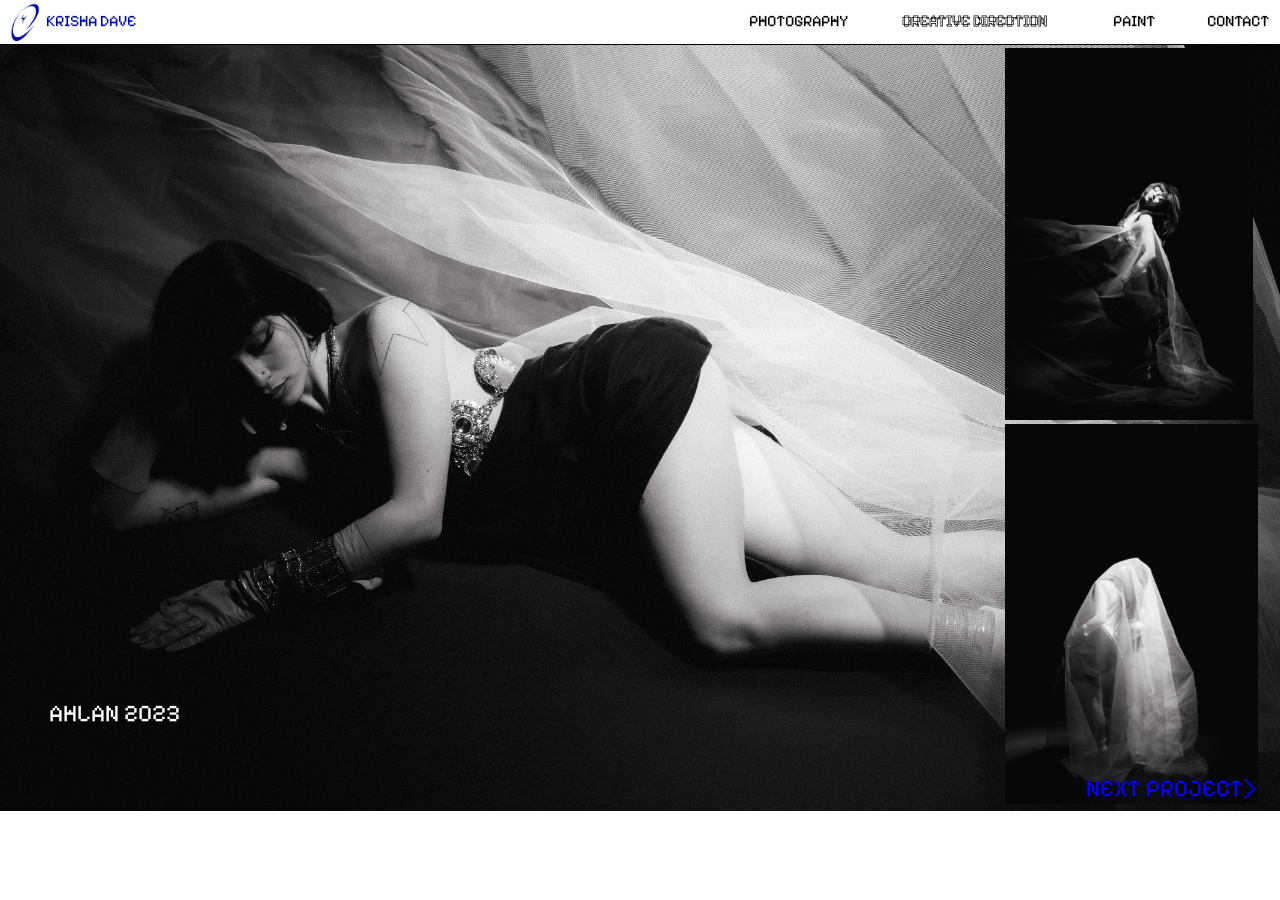
==== ahlan-2023.html @ 8e8cf225 "Initial KRISHA portfolio site" ====
<!DOCTYPE html>
<html lang="en">
<head>
  <meta charset="UTF-8">
  <meta name="viewport" content="width=device-width, initial-scale=1.0">
  <title>Krisha Dave - AHLAN 2023</title>
  <link rel="preconnect" href="https://fonts.googleapis.com">
  <link rel="preconnect" href="https://fonts.gstatic.com" crossorigin>
  <link href="https://fonts.googleapis.com/css2?family=Pixelify+Sans&display=swap" rel="stylesheet">
  <script src="cursor-boot.js"></script>
  <link rel="stylesheet" href="cursor.css">
  <link rel="stylesheet" href="scroll-reveal.css">
  <script src="page-sounds.js"></script>
  <script src="scroll-reveal.js" defer></script>
  <link rel="stylesheet" href="portfolio-pages.css">
</head>
<body>
  <div class="page ahlan-page">
    <nav class="nav" aria-label="Primary">
      <img class="nav__logo" src="img/logo.png" alt="">
      <a class="nav__home" href="index.html">KRISHA DAVE</a>
      <a class="nav__photography" href="photography.html">PHOTOGRAPHY</a>
      <a class="nav__creative active" href="creative-direction.html">CREATIVE DIRECTION</a>
      <a class="nav__paint" href="paint.html">PAINT</a>
      <a class="nav__contact" href="contact.html">CONTACT</a>
      <div class="nav__divider"></div>
      <details class="mobile-menu">
        <summary><span class="mobile-menu__label-open">MENU</span><span class="mobile-menu__label-close">CLOSE</span></summary>
        <div class="mobile-menu__panel">
          <div class="mobile-menu__section mobile-menu__section--primary">
            <a href="index.html">HOME</a>
            <a href="photography.html">PHOTOGRAPHY</a>
            <a href="creative-direction.html">CREATIVE DIRECTION</a>
            <a href="paint.html">PAINT</a>
            <a href="contact.html">CONTACT</a>
          </div>
          <div class="mobile-menu__section mobile-menu__section--work">
            <span class="mobile-menu__eyebrow">SELECTED WORK</span>
            <a href="pralaya-2024.html">PRALAYA 2024</a>
            <a href="wardi-2025.html">WARDI 2025</a>
            <a href="ahlan-2023.html">AHLAN 2023</a>
            <a href="talisman-2026.html">TALISMAN 2026</a>
            <a href="security-magazine-2025.html">SECURITY MAGAZINE 2025</a>
            <a href="when-will-you-free-me-2026.html">WHEN WILL YOU FREE ME? 2026</a>
          </div>
        </div>
      </details>
    </nav>

    <div class="figure ahlan-hero"><img src="img/ahlan-hero.jpg" alt=""></div>
    <div class="figure fill ahlan-01"><img src="img/ahlan-01.jpg" alt=""></div>
    <div class="figure fill ahlan-02"><img src="img/ahlan-02.jpg" alt=""></div>
    <p class="text ahlan-title">AHLAN 2023</p>
    <a class="text next-link ahlan-next" href="talisman-2026.html">NEXT PROJECT&gt;</a>
  </div>
  <script src="mobile-menu.js"></script>
  <script src="cursor.js"></script>
</body>
</html>
---- cursor.css ----
@media (pointer: fine) {
  html.krisha-custom-cursor,
  html.krisha-custom-cursor * {
    cursor: url("data:image/svg+xml,%3Csvg xmlns='http://www.w3.org/2000/svg' width='13' height='13' viewBox='0 0 13 13'%3E%3Ccircle cx='6.5' cy='6.5' r='6.5' fill='%23000ca9'/%3E%3C/svg%3E") 6 6, auto !important;
  }

  html.krisha-custom-cursor a,
  html.krisha-custom-cursor button,
  html.krisha-custom-cursor input,
  html.krisha-custom-cursor textarea,
  html.krisha-custom-cursor select,
  html.krisha-custom-cursor summary,
  html.krisha-custom-cursor label,
  html.krisha-custom-cursor [role="button"],
  html.krisha-custom-cursor [tabindex]:not([tabindex="-1"]) {
    cursor: url("data:image/svg+xml,%3Csvg xmlns='http://www.w3.org/2000/svg' width='18' height='18' viewBox='0 0 18 18'%3E%3Ccircle cx='9' cy='9' r='9' fill='%23000ca9'/%3E%3C/svg%3E") 9 9, pointer !important;
  }
}
---- scroll-reveal.css ----
@media (prefers-reduced-motion: no-preference) {
  .reveal-media {
    opacity: 0;
    translate: 0 clamp(7px, 1.35vw, 18px);
    filter: saturate(0.96) contrast(0.99);
    transition:
      opacity 980ms cubic-bezier(0.16, 1, 0.3, 1),
      translate 1160ms cubic-bezier(0.16, 1, 0.3, 1),
      filter 1160ms cubic-bezier(0.16, 1, 0.3, 1);
    transition-delay: var(--reveal-delay, 0ms);
    will-change: opacity, translate, filter;
  }

  .reveal-media.is-visible {
    opacity: 1;
    translate: 0 0;
    filter: none;
  }
}

@media (prefers-reduced-motion: reduce) {
  .reveal-media {
    opacity: 1;
    translate: 0 0;
    filter: none;
  }
}
---- portfolio-pages.css ----
*, *::before, *::after {
  margin: 0;
  padding: 0;
  box-sizing: border-box;
}

:root {
  --u: calc(100vw / 1280);
}

html,
body {
  background: #fff;
  color: #000;
  font-family: 'Pixelify Sans', sans-serif;
  overflow-x: hidden;
  scrollbar-width: none;
}

body::-webkit-scrollbar { display: none; }

.page {
  position: relative;
  width: calc(1280 * var(--u));
  height: calc(var(--page-h) * var(--u));
  min-height: 100vh;
  margin: 0 auto;
  overflow: hidden;
  background: #fff;
}

.nav {
  position: absolute;
  inset: 0 auto auto 0;
  z-index: 20;
  width: 100%;
}

.nav__divider {
  position: absolute;
  top: calc(44 * var(--u));
  left: 0;
  right: 0;
  height: 1px;
  background: #000;
}

.nav__logo {
  position: absolute;
  top: calc(-6 * var(--u));
  left: calc(5 * var(--u));
  width: calc(38 * var(--u));
  height: calc(55 * var(--u));
  object-fit: cover;
}

.nav a,
.nav span {
  position: absolute;
  top: calc(13 * var(--u));
  font-size: calc(16 * var(--u));
  line-height: 1;
  color: #000;
  text-decoration: none;
  white-space: nowrap;
  transition: opacity 0.2s ease;
}

.nav a:hover { opacity: 0.6; }

.nav__home {
  left: calc(46 * var(--u));
  color: #000ca9 !important;
}

.nav__photography { left: calc(749 * var(--u)); }
.nav__creative { left: calc(902 * var(--u)); }
.nav__paint { left: calc(1113 * var(--u)); }
.nav__contact { left: calc(1207 * var(--u)); }

.nav .active {
  color: transparent;
  -webkit-text-stroke: calc(0.7 * var(--u)) #000;
}

.nav span.active { cursor: default; }

.figure {
  position: absolute;
  display: block;
  overflow: hidden;
  background: #000;
}

.figure > img {
  position: absolute;
  display: block;
  max-width: none;
  pointer-events: none;
}

.fill > img {
  inset: 0;
  width: 100%;
  height: 100%;
  object-fit: cover;
}

.text {
  position: absolute;
  z-index: 5;
  font-size: calc(var(--fs, 16) * var(--u));
  line-height: normal;
  color: var(--color, #000);
  text-decoration: none;
  white-space: nowrap;
}

.next-link {
  --fs: 24;
  --color: #0900ff;
  transition: opacity 0.2s ease;
}

.next-link:hover { opacity: 0.7; }

/* Creative-direction tiles: subtle hover lift */
a.figure {
  transition: filter 0.3s ease, transform 0.4s ease;
  will-change: filter, transform;
}

a.figure:hover {
  filter: brightness(1.12) contrast(1.04);
}

a.figure > img {
  transition: transform 0.6s cubic-bezier(0.22, 1, 0.36, 1);
}

a.figure:hover > img {
  transform: scale(1.03) translate(-1.5%, -1.5%);
}

/* Label hover follows the figure */
a.text[class*="cd-label-"] {
  transition: color 0.2s ease, opacity 0.2s ease;
}

a.text[class*="cd-label-"]:hover {
  color: #000ca9;
  --color: #000ca9;
}

.creative-page { --page-h: 1218; }
.paint-page { --page-h: 1223; }
.pralaya-page { --page-h: 2492; }
.wardi-page { --page-h: 1489; }
.ahlan-page { --page-h: 811; }
.talisman-page { --page-h: 2044; }
.security-page { --page-h: 2120; }
.wwyfm-page { --page-h: 1613; }
.contact-page { --page-h: 832; }

.cd-pralaya { left: calc(44 * var(--u)); top: calc(61 * var(--u)); width: calc(553 * var(--u)); height: calc(337 * var(--u)); }
.cd-pralaya img { left: calc(-367.64 * var(--u)); top: calc(-48.63 * var(--u)); width: calc(920.91 * var(--u)); height: calc(425.09 * var(--u)); }
.cd-free-me { left: calc(680 * var(--u)); top: calc(59 * var(--u)); width: calc(551 * var(--u)); height: calc(337 * var(--u)); }
.cd-free-me img { left: calc(-0.11 * var(--u)); top: calc(-29.99 * var(--u)); width: calc(551.28 * var(--u)); height: calc(746 * var(--u)); }
.cd-talisman { left: calc(44 * var(--u)); top: calc(454 * var(--u)); width: calc(553 * var(--u)); height: calc(328 * var(--u)); }
.cd-talisman img { left: calc(-25.99 * var(--u)); top: calc(-0.36 * var(--u)); width: calc(661.99 * var(--u)); height: calc(328.72 * var(--u)); }
.cd-ahlan { left: calc(685 * var(--u)); top: calc(449 * var(--u)); width: calc(551 * var(--u)); height: calc(330 * var(--u)); }
.cd-ahlan img { left: 0; top: calc(-0.2 * var(--u)); width: 100%; height: calc(367.39 * var(--u)); }
.cd-security { left: calc(44 * var(--u)); top: calc(846 * var(--u)); width: calc(553 * var(--u)); height: calc(328 * var(--u)); }
.cd-security img { left: calc(-41.75 * var(--u)); top: calc(-101.35 * var(--u)); width: calc(669.79 * var(--u)); height: calc(552.32 * var(--u)); }
.cd-wardi { left: calc(681 * var(--u)); top: calc(846 * var(--u)); width: calc(551 * var(--u)); height: calc(328 * var(--u)); }
.cd-wardi img { left: calc(0.88 * var(--u)); top: calc(-204.93 * var(--u)); width: 100%; height: calc(826.4 * var(--u)); }
.cd-label-pralaya { left: calc(49 * var(--u)); top: calc(407 * var(--u)); }
.cd-label-free-me { left: calc(680 * var(--u)); top: calc(407 * var(--u)); }
.cd-label-talisman { left: calc(47 * var(--u)); top: calc(801 * var(--u)); }
.cd-label-ahlan { left: calc(686 * var(--u)); top: calc(792 * var(--u)); }
.cd-label-security { left: calc(47 * var(--u)); top: calc(1185 * var(--u)); }
.cd-label-wardi { left: calc(684 * var(--u)); top: calc(1183 * var(--u)); }

.pg-01 { left: calc(28 * var(--u)); top: calc(49 * var(--u)); width: calc(368 * var(--u)); height: calc(363 * var(--u)); }
.pg-02 { left: calc(402 * var(--u)); top: calc(49 * var(--u)); width: calc(369 * var(--u)); height: calc(363 * var(--u)); }
.pg-03 { left: calc(666 * var(--u)); top: calc(837 * var(--u)); width: calc(243 * var(--u)); height: calc(372 * var(--u)); }
.pg-04 { left: calc(777 * var(--u)); top: calc(49 * var(--u)); width: calc(477 * var(--u)); height: calc(359 * var(--u)); }
.pg-05 { left: calc(4 * var(--u)); top: calc(837 * var(--u)); width: calc(658 * var(--u)); height: calc(370 * var(--u)); }
.pg-06 { left: calc(28 * var(--u)); top: calc(416 * var(--u)); width: calc(395 * var(--u)); height: calc(413 * var(--u)); }
.pg-07 { left: calc(843 * var(--u)); top: calc(416 * var(--u)); width: calc(411 * var(--u)); height: calc(413 * var(--u)); }
.pg-08 { left: calc(426 * var(--u)); top: calc(416 * var(--u)); width: calc(415 * var(--u)); height: calc(412 * var(--u)); }
.pg-09 { left: calc(917 * var(--u)); top: calc(837 * var(--u)); width: calc(360 * var(--u)); height: calc(370 * var(--u)); }

.pralaya-hero { left: 0; top: calc(44 * var(--u)); width: calc(1280 * var(--u)); height: calc(780 * var(--u)); }
.pralaya-hero img { left: calc(-850.94 * var(--u)); top: calc(-112.55 * var(--u)); width: calc(2131.58 * var(--u)); height: calc(983.89 * var(--u)); }
.pralaya-01 { left: calc(-43 * var(--u)); top: calc(825 * var(--u)); width: calc(683 * var(--u)); height: calc(444 * var(--u)); }
.pralaya-02 { left: calc(-13 * var(--u)); top: calc(1270 * var(--u)); width: calc(653 * var(--u)); height: calc(424 * var(--u)); }
.pralaya-03 { left: calc(641 * var(--u)); top: calc(825 * var(--u)); width: calc(694 * var(--u)); height: calc(443 * var(--u)); }
.pralaya-03 img { left: calc(-0.21 * var(--u)); top: 0; width: calc(694.42 * var(--u)); height: calc(451.02 * var(--u)); }
.pralaya-04 { left: calc(642 * var(--u)); top: calc(1270 * var(--u)); width: calc(653 * var(--u)); height: calc(424 * var(--u)); }
.pralaya-05 { left: calc(-43 * var(--u)); top: calc(1695 * var(--u)); width: calc(1394 * var(--u)); height: calc(797 * var(--u)); }
.pralaya-05 img { left: 0; top: calc(-51.17 * var(--u)); width: 100%; height: calc(905.39 * var(--u)); }
.pralaya-title { left: calc(1127 * var(--u)); top: calc(753 * var(--u)); --color: #fff; }
.pralaya-next { left: calc(1085 * var(--u)); top: calc(2429 * var(--u)); }

.wardi-bg { left: 0; top: calc(44 * var(--u)); width: calc(1537 * var(--u)); height: calc(2163 * var(--u)); }
.wardi-bg img { left: 0; top: calc(-142.11 * var(--u)); width: 100%; height: calc(2305.29 * var(--u)); }
.wardi-01 { left: calc(37 * var(--u)); top: calc(970 * var(--u)); width: calc(280 * var(--u)); height: calc(420 * var(--u)); }
.wardi-02 { left: calc(37 * var(--u)); top: calc(89 * var(--u)); width: calc(280 * var(--u)); height: calc(420 * var(--u)); }
.wardi-03 { left: calc(37 * var(--u)); top: calc(531 * var(--u)); width: calc(280 * var(--u)); height: calc(417 * var(--u)); }
.wardi-03 img { left: calc(-32.68 * var(--u)); top: calc(0.96 * var(--u)); width: calc(320.26 * var(--u)); height: 100%; }
.wardi-title { left: calc(1093 * var(--u)); top: calc(1416 * var(--u)); --fs: 24; --color: #fff; }

.ahlan-hero { left: 0; top: calc(44 * var(--u)); width: calc(1280 * var(--u)); height: calc(767 * var(--u)); }
.ahlan-hero img { left: 0; top: calc(-0.46 * var(--u)); width: 100%; height: calc(853.9 * var(--u)); }
.ahlan-01 { left: calc(1005 * var(--u)); top: calc(48 * var(--u)); width: calc(248 * var(--u)); height: calc(372 * var(--u)); }
.ahlan-02 { left: calc(1005 * var(--u)); top: calc(424 * var(--u)); width: calc(253 * var(--u)); height: calc(380 * var(--u)); }
.ahlan-title { left: calc(49 * var(--u)); top: calc(699 * var(--u)); --fs: 24; --color: #fff; }
.ahlan-next { left: calc(1086 * var(--u)); top: calc(774 * var(--u)); }

.talisman-hero { left: calc(-2 * var(--u)); top: calc(44 * var(--u)); width: calc(1385 * var(--u)); height: calc(764 * var(--u)); }
.talisman-01 { left: calc(-2 * var(--u)); top: calc(810 * var(--u)); width: calc(641 * var(--u)); height: calc(456 * var(--u)); }
.talisman-02 { left: calc(643 * var(--u)); top: calc(810 * var(--u)); width: calc(683 * var(--u)); height: calc(456 * var(--u)); }
.talisman-03 { left: calc(-23 * var(--u)); top: calc(1271 * var(--u)); width: calc(1303 * var(--u)); height: calc(773 * var(--u)); }
.talisman-03 img { left: calc(-61.24 * var(--u)); top: calc(-0.85 * var(--u)); width: calc(1559.82 * var(--u)); height: calc(774.7 * var(--u)); }
.talisman-04 { left: calc(5 * var(--u)); top: calc(1722 * var(--u)); width: calc(454 * var(--u)); height: calc(279 * var(--u)); }
.talisman-title { left: calc(1093 * var(--u)); top: calc(773 * var(--u)); --fs: 24; --color: #fff; }
.talisman-next { left: calc(1093 * var(--u)); top: calc(2001 * var(--u)); }

.security-logo {
  position: absolute;
  left: calc(-83 * var(--u));
  top: calc(80.946 * var(--u));
  width: calc(288.758 * var(--u));
  height: calc(288.758 * var(--u));
  display: flex;
  align-items: center;
  justify-content: center;
}

.security-logo img {
  width: calc(211.661 * var(--u));
  height: calc(211.661 * var(--u));
  object-fit: cover;
  transform: rotate(-29.72deg);
}

.security-01 { left: calc(341 * var(--u)); top: calc(81 * var(--u)); width: calc(277 * var(--u)); height: calc(394 * var(--u)); }
.security-02 { left: calc(3 * var(--u)); top: calc(503 * var(--u)); width: calc(1274 * var(--u)); height: calc(647 * var(--u)); }
.security-03 { left: calc(651 * var(--u)); top: calc(81 * var(--u)); width: calc(527 * var(--u)); height: calc(395 * var(--u)); }
.security-03 img { left: calc(-515.41 * var(--u)); top: calc(-303.32 * var(--u)); width: calc(1218.37 * var(--u)); height: calc(1004.52 * var(--u)); }
.security-05 { left: calc(12 * var(--u)); top: calc(1150 * var(--u)); width: calc(424 * var(--u)); height: calc(282 * var(--u)); }
.security-06 { left: calc(448 * var(--u)); top: calc(1806 * var(--u)); width: calc(423 * var(--u)); height: calc(271 * var(--u)); }
.security-06 img { left: calc(-0.3 * var(--u)); top: calc(-182.16 * var(--u)); width: calc(423.59 * var(--u)); height: calc(636.44 * var(--u)); }
.security-07 { left: calc(446 * var(--u)); top: calc(1150 * var(--u)); width: calc(425 * var(--u)); height: calc(637 * var(--u)); }
.security-08 { left: calc(882 * var(--u)); top: calc(1150 * var(--u)); width: calc(385 * var(--u)); height: calc(257 * var(--u)); }
.security-09 { left: calc(883 * var(--u)); top: calc(1418 * var(--u)); width: calc(384 * var(--u)); height: calc(659 * var(--u)); }
.security-09 img { left: calc(-56.68 * var(--u)); top: calc(0.13 * var(--u)); width: calc(440.76 * var(--u)); height: calc(659.72 * var(--u)); }
.security-10 { left: calc(14 * var(--u)); top: calc(1442 * var(--u)); width: calc(423 * var(--u)); height: calc(635 * var(--u)); }
.security-copy {
  left: calc(16 * var(--u));
  top: calc(395 * var(--u));
  width: calc(325 * var(--u));
  --fs: 15;
  line-height: normal;
  white-space: normal;
}
.security-next { left: calc(1100 * var(--u)); top: calc(2079 * var(--u)); }

.wwyfm-bg { left: calc(-350 * var(--u)); top: calc(44 * var(--u)); width: calc(1815 * var(--u)); height: calc(1650 * var(--u)); }
.wwyfm-bg img { left: calc(-0.18 * var(--u)); top: 0; width: calc(1649.47 * var(--u)); height: 100%; }
.wwyfm-01 { left: calc(742 * var(--u)); top: calc(66 * var(--u)); width: calc(512 * var(--u)); height: calc(313 * var(--u)); }
.wwyfm-01 img { left: calc(-0.1 * var(--u)); top: calc(-27.86 * var(--u)); width: calc(512.26 * var(--u)); height: calc(692.86 * var(--u)); }
.wwyfm-02 { left: calc(742 * var(--u)); top: calc(387 * var(--u)); width: calc(512 * var(--u)); height: calc(342 * var(--u)); }
.wwyfm-03 { left: calc(742 * var(--u)); top: calc(747 * var(--u)); width: calc(512 * var(--u)); height: calc(350 * var(--u)); }
.wwyfm-03 img { left: calc(-0.2 * var(--u)); top: 0; width: calc(512.41 * var(--u)); height: calc(769.58 * var(--u)); }
.wwyfm-04 { left: calc(742 * var(--u)); top: calc(1115 * var(--u)); width: calc(511 * var(--u)); height: calc(352 * var(--u)); }
.wwyfm-04 img { left: 0; top: calc(-27.21 * var(--u)); width: 100%; height: calc(766.41 * var(--u)); }
.wwyfm-title-wrap {
  position: absolute;
  left: calc(13 * var(--u));
  top: calc(1154 * var(--u));
  width: calc(74.407 * var(--u));
  height: calc(373.273 * var(--u));
  display: flex;
  align-items: center;
  justify-content: center;
  z-index: 5;
}
.wwyfm-title {
  width: calc(373 * var(--u));
  font-size: calc(24 * var(--u));
  line-height: normal;
  white-space: nowrap;
  transform: rotate(-89.78deg);
}
.wwyfm-next { left: calc(1093 * var(--u)); top: calc(1567 * var(--u)); }

.contact-portrait {
  left: calc(454 * var(--u));
  top: calc(173 * var(--u));
  width: calc(371 * var(--u));
  height: calc(495 * var(--u));
}

.contact-bio {
  left: calc(63 * var(--u));
  top: calc(207 * var(--u));
  width: calc(332 * var(--u));
  height: calc(220 * var(--u));
  font-size: calc(16 * var(--u));
  line-height: normal;
  text-align: justify;
  white-space: normal;
}

.contact-info {
  left: calc(64 * var(--u));
  top: calc(440 * var(--u));
  width: calc(352 * var(--u));
  height: calc(228 * var(--u));
  font-size: calc(16 * var(--u));
  line-height: normal;
  text-align: justify;
  white-space: normal;
  font-weight: 700;
}

.contact-info a {
  color: #000;
  text-decoration: none;
}

.contact-resume {
  left: calc(881 * var(--u));
  top: calc(188 * var(--u));
  width: calc(328 * var(--u));
  height: calc(533 * var(--u));
  font-size: calc(16 * var(--u));
  line-height: normal;
  white-space: normal;
}

.contact-resume strong {
  font-weight: 700;
}

.mobile-menu,
.mobile-creative-reel,
.mobile-paint-gallery {
  display: none;
}

@media (max-width: 700px) {
  :root {
    --m: calc(min(100vw, 402px) / 402);
  }

  html,
  body {
    overflow-x: hidden;
  }

  .page {
    width: calc(402 * var(--m));
    max-width: 402px;
    min-height: 100vh;
    margin: 0 auto;
    overflow: visible;
  }

  .nav {
    position: sticky;
    top: 0;
    left: 0;
    height: calc(62 * var(--m));
    background: #fff;
    z-index: 80;
  }

  .nav__divider {
    display: none;
  }

  .nav__logo {
    top: calc(8 * var(--m));
    left: calc(18 * var(--m));
    width: calc(36 * var(--m));
    height: calc(46 * var(--m));
  }

  .nav a,
  .nav span {
    top: calc(22 * var(--m));
    font-size: 17px;
    line-height: 1;
  }

  .nav__home {
    left: auto;
    right: calc(18 * var(--m));
  }

  .nav__photography,
  .nav__creative,
  .nav__paint,
  .nav__contact {
    display: none;
  }

  .mobile-menu {
    display: block;
    position: absolute;
    top: calc(22 * var(--m));
    left: calc(82 * var(--m));
    z-index: 90;
  }

  .mobile-menu summary {
    display: inline-block;
    list-style: none;
    color: #000ca9;
    cursor: pointer;
    font-size: 17px;
    line-height: 1;
    white-space: nowrap;
  }

  .mobile-menu summary::-webkit-details-marker {
    display: none;
  }

  .mobile-menu summary span {
    position: static;
    top: auto;
    color: inherit;
    font-size: inherit;
    line-height: inherit;
  }

  .mobile-menu__label-close {
    display: none;
  }

  .mobile-menu[open] .mobile-menu__label-open {
    display: none;
  }

  .mobile-menu[open] .mobile-menu__label-close {
    display: inline;
  }

  .mobile-menu__panel {
    position: fixed;
    top: calc(62 * var(--m));
    left: 0;
    right: 0;
    z-index: 85;
    display: grid;
    grid-template-columns: 1fr;
    gap: 16px;
    padding: 17px 18px 19px;
    background: #fff;
    border-top: 1px solid #000;
    border-bottom: 1px solid #000;
    transform-origin: top;
  }

  .mobile-menu[open] .mobile-menu__panel {
    animation: mobile-menu-slide-in 240ms cubic-bezier(0.22, 1, 0.36, 1) both;
  }

  .mobile-menu.is-closing .mobile-menu__panel {
    animation: mobile-menu-slide-out 180ms cubic-bezier(0.55, 0, 1, 0.45) both;
  }

  .mobile-menu__section {
    display: grid;
    gap: 10px;
  }

  .mobile-menu__section--work {
    padding-top: 12px;
    border-top: 1px solid #000;
  }

  .mobile-menu__panel .mobile-menu__eyebrow {
    position: static;
    top: auto;
    display: block;
    color: #000;
    font-size: 12px;
    line-height: 1;
    letter-spacing: 0;
    white-space: normal;
  }

  .mobile-menu__panel a {
    position: static;
    top: auto;
    display: block;
    color: #000;
    font-size: 17px;
    line-height: 1.05;
    text-decoration: none;
    white-space: normal;
  }

  .mobile-menu__section--primary a {
    color: #000ca9;
  }

  @keyframes mobile-menu-slide-in {
    from {
      opacity: 0;
      transform: translateY(-12px);
    }
    to {
      opacity: 1;
      transform: translateY(0);
    }
  }

  @keyframes mobile-menu-slide-out {
    from {
      opacity: 1;
      transform: translateY(0);
    }
    to {
      opacity: 0;
      transform: translateY(-12px);
    }
  }

  @media (prefers-reduced-motion: reduce) {
    .mobile-menu[open] .mobile-menu__panel,
    .mobile-menu.is-closing .mobile-menu__panel {
      animation: none;
    }
  }

  .creative-page > .nav {
    display: none;
  }

  .creative-page {
    height: auto;
    padding: 0;
    overflow: hidden;
  }

  .creative-page > .figure,
  .creative-page > .text {
    display: none;
  }

  /* === Mobile creative-direction reel: single long page per Figma frame === */
  .mobile-creative-reel {
    display: block;
    position: relative;
    width: calc(402 * var(--m));
    height: calc(4070 * var(--m));
    margin: 0 auto;
    overflow: hidden;
    background: #fff;
  }

  .mcr {
    position: absolute;
    overflow: hidden;
    background: #000;
    text-decoration: none;
  }

  .mcr img {
    display: block;
    width: 100%;
    height: 100%;
    object-fit: cover;
  }

  .mcr-site-logo {
    position: absolute;
    left: calc(5 * var(--m));
    top: calc(4 * var(--m));
    z-index: 8;
    display: block;
    width: calc(38 * var(--m));
    height: calc(55 * var(--m));
  }

  .mcr-site-logo img {
    display: block;
    width: 100%;
    height: 100%;
    object-fit: cover;
  }

  .mcr-site-name {
    position: absolute;
    left: calc(296 * var(--m));
    top: calc(23 * var(--m));
    z-index: 8;
    color: #000ca9;
    font-family: 'Pixelify Sans', sans-serif;
    font-size: calc(16 * var(--m));
    line-height: 1;
    text-decoration: none;
    white-space: nowrap;
  }

  .mcr-label,
  .mcr-paint-link {
    position: absolute;
    z-index: 5;
    color: #fff;
    font-family: 'Pixelify Sans', sans-serif;
    font-size: calc(10 * var(--m));
    line-height: 1;
    text-decoration: none;
    white-space: nowrap;
  }

  .mcr-paint-link {
    color: #0900ff;
    background: rgba(217, 217, 217, 0.6);
    padding: calc(2 * var(--m)) calc(4 * var(--m));
  }

  .mcr-rotated-label {
    position: absolute;
    left: calc(6 * var(--m));
    top: calc(159 * var(--m));
    width: calc(32.344 * var(--m));
    height: calc(373.109 * var(--m));
    display: flex;
    align-items: center;
    justify-content: center;
    z-index: 5;
    text-decoration: none;
  }

  .mcr-rotated-label span {
    transform: rotate(-89.79deg);
    color: #000;
    font-family: 'Pixelify Sans', sans-serif;
    font-size: calc(10 * var(--m));
    line-height: 1;
    white-space: nowrap;
  }

  /* WHEN WILL YOU FREE ME? section */
  .mcr-wwyfm-1 { left: calc(-70 * var(--m));  top: calc(59 * var(--m));   width: calc(541 * var(--m)); height: calc(492 * var(--m)); }
  .mcr-wwyfm-2 { left: calc(256 * var(--m));  top: calc(66 * var(--m));   width: calc(152 * var(--m)); height: calc(93  * var(--m)); }
  .mcr-wwyfm-3 { left: calc(256 * var(--m));  top: calc(161 * var(--m));  width: calc(152 * var(--m)); height: calc(102 * var(--m)); }
  .mcr-wwyfm-4 { left: calc(256 * var(--m));  top: calc(269 * var(--m));  width: calc(152 * var(--m)); height: calc(104 * var(--m)); }
  .mcr-wwyfm-5 { left: calc(256 * var(--m));  top: calc(378 * var(--m));  width: calc(152 * var(--m)); height: calc(105 * var(--m)); }

  /* WARDI section */
  .mcr-wardi-1 { left: 0;                     top: calc(542 * var(--m));  width: calc(527 * var(--m)); height: calc(543 * var(--m)); }
  .mcr-wardi-2 { left: calc(7 * var(--m));    top: calc(556 * var(--m));  width: calc(107 * var(--m)); height: calc(160 * var(--m)); }
  .mcr-wardi-3 { left: calc(7 * var(--m));    top: calc(725 * var(--m));  width: calc(107 * var(--m)); height: calc(160 * var(--m)); }
  .mcr-wardi-4 { left: calc(7 * var(--m));    top: calc(893 * var(--m));  width: calc(107 * var(--m)); height: calc(160 * var(--m)); }
  .mcr-label-wardi { left: calc(338 * var(--m)); top: calc(1059 * var(--m)); }

  /* PRALAYA section */
  .mcr-pralaya-1 { left: calc(-17 * var(--m));  top: calc(1085 * var(--m)); width: calc(424 * var(--m)); height: calc(259 * var(--m)); }
  .mcr-pralaya-2 { left: calc(-30 * var(--m));  top: calc(1345 * var(--m)); width: calc(226 * var(--m)); height: calc(147 * var(--m)); }
  .mcr-pralaya-3 { left: calc(195 * var(--m));  top: calc(1345 * var(--m)); width: calc(230 * var(--m)); height: calc(147 * var(--m)); }
  .mcr-pralaya-4 { left: calc(-21 * var(--m));  top: calc(1492 * var(--m)); width: calc(216 * var(--m)); height: calc(141 * var(--m)); }
  .mcr-pralaya-5 { left: calc(195 * var(--m));  top: calc(1492 * var(--m)); width: calc(216 * var(--m)); height: calc(141 * var(--m)); }
  .mcr-pralaya-6 { left: calc(-31 * var(--m));  top: calc(1634 * var(--m)); width: calc(463 * var(--m)); height: calc(265 * var(--m)); }
  .mcr-label-pralaya { left: calc(320 * var(--m)); top: calc(1875 * var(--m)); }

  /* AHLAN section */
  .mcr-ahlan-1 { left: calc(-16 * var(--m));   top: calc(1901 * var(--m)); width: calc(421 * var(--m)); height: calc(252 * var(--m)); }
  .mcr-ahlan-2 { left: calc(314 * var(--m));   top: calc(1902 * var(--m)); width: calc(82 * var(--m));  height: calc(123 * var(--m)); }
  .mcr-ahlan-3 { left: calc(314 * var(--m));   top: calc(2026 * var(--m)); width: calc(83 * var(--m));  height: calc(125 * var(--m)); }
  .mcr-label-ahlan { left: calc(9 * var(--m)); top: calc(2131 * var(--m)); }

  /* TALISMAN section */
  .mcr-talisman-1 { left: calc(-8 * var(--m));   top: calc(2155 * var(--m)); width: calc(436 * var(--m)); height: calc(241 * var(--m)); }
  .mcr-talisman-2 { left: calc(-8 * var(--m));   top: calc(2396 * var(--m)); width: calc(202 * var(--m)); height: calc(144 * var(--m)); }
  .mcr-talisman-3 { left: calc(195 * var(--m));  top: calc(2396 * var(--m)); width: calc(215 * var(--m)); height: calc(144 * var(--m)); }
  .mcr-talisman-4 { left: calc(-8 * var(--m));   top: calc(2541 * var(--m)); width: calc(411 * var(--m)); height: calc(244 * var(--m)); }
  .mcr-talisman-5 { left: calc(1 * var(--m));    top: calc(2683 * var(--m)); width: calc(143 * var(--m)); height: calc(88 * var(--m)); }
  .mcr-label-talisman { left: calc(324 * var(--m)); top: calc(2742 * var(--m)); }

  /* SECURITY MAGAZINE section */
  .mcr-security-1 { left: calc(37 * var(--m));   top: calc(2798 * var(--m)); width: calc(115 * var(--m)); height: calc(164 * var(--m)); }
  .mcr-security-2 { left: calc(161 * var(--m));  top: calc(2798 * var(--m)); width: calc(218 * var(--m)); height: calc(164 * var(--m)); }
  .mcr-security-3 { left: calc(10 * var(--m));   top: calc(2975 * var(--m)); width: calc(391 * var(--m)); height: calc(395 * var(--m)); }
  .mcr-security-4 { left: calc(-2 * var(--m));   top: calc(3370 * var(--m)); width: calc(391 * var(--m)); height: calc(389 * var(--m)); }
  .mcr-security-5 { left: calc(9 * var(--m));    top: calc(3780 * var(--m)); width: calc(131 * var(--m)); height: calc(87 * var(--m)); }
  .mcr-security-6 { left: calc(143 * var(--m));  top: calc(3981 * var(--m)); width: calc(131 * var(--m)); height: calc(84 * var(--m)); }
  .mcr-security-7 { left: calc(142 * var(--m));  top: calc(3780 * var(--m)); width: calc(131 * var(--m)); height: calc(196 * var(--m)); }
  .mcr-security-8 { left: calc(276 * var(--m));  top: calc(3780 * var(--m)); width: calc(119 * var(--m)); height: calc(79 * var(--m)); }
  .mcr-security-9 { left: calc(277 * var(--m));  top: calc(3862 * var(--m)); width: calc(118 * var(--m)); height: calc(203 * var(--m)); }
  .mcr-security-10 { left: calc(10 * var(--m));  top: calc(3870 * var(--m)); width: calc(130 * var(--m)); height: calc(195 * var(--m)); }

  .mcr-paint-link {
    left: calc(330 * var(--m));
    top: calc(4035 * var(--m));
  }

  .paint-page {
    height: auto;
    padding-bottom: 28px;
  }

  .paint-page > .figure {
    display: none;
  }

  .mobile-paint-gallery {
    display: block;
    padding-top: calc(26 * var(--m));
  }

  .mobile-paint-gallery figure {
    margin: 0 0 27px;
  }

  .mobile-paint-gallery img {
    display: block;
    object-fit: cover;
  }

  .mobile-paint-duo {
    display: grid;
    grid-template-columns: repeat(2, minmax(0, 1fr));
    gap: calc(4 * var(--m));
    margin: 0 0 5px;
  }

  .mobile-paint-duo img {
    width: 100%;
    height: calc(196 * var(--m));
  }

  .mobile-paint-square img {
    width: calc(244 * var(--m));
    height: calc(245 * var(--m));
    margin: 0 auto;
  }

  .mobile-paint-wide img {
    width: 100%;
    height: auto;
  }

  .mobile-paint-narrow img {
    width: calc(338 * var(--m));
    height: auto;
    margin: 0 auto;
  }

  .mobile-paint-gallery figcaption {
    margin-top: 5px;
    color: #000;
    font-size: 10px;
    line-height: 1.1;
    text-align: center;
  }

  /* === Case study pages: flow figures vertically on mobile === */
  .pralaya-page,
  .wardi-page,
  .ahlan-page,
  .talisman-page,
  .security-page,
  .wwyfm-page {
    height: auto;
    min-height: 0;
    padding: calc(8 * var(--m)) calc(12 * var(--m)) calc(36 * var(--m));
    overflow: visible;
  }

  .pralaya-page > .figure,
  .wardi-page > .figure,
  .ahlan-page > .figure,
  .talisman-page > .figure,
  .security-page > .figure,
  .wwyfm-page > .figure {
    position: relative;
    display: block;
    inset: auto;
    top: 0;
    left: 0;
    width: 100%;
    height: auto;
    aspect-ratio: 16 / 11;
    margin: 0 0 calc(10 * var(--m));
    background: #000;
    overflow: hidden;
  }

  .pralaya-page > .figure > img,
  .wardi-page > .figure > img,
  .ahlan-page > .figure > img,
  .talisman-page > .figure > img,
  .security-page > .figure > img,
  .wwyfm-page > .figure > img {
    position: absolute;
    inset: 0;
    width: 100%;
    height: 100%;
    left: 0;
    top: 0;
    object-fit: cover;
    object-position: center;
  }

  /* Hide the giant background figures that were used as page backdrops on desktop */
  .wardi-page > .wardi-bg,
  .wwyfm-page > .wwyfm-bg {
    display: none;
  }

  /* Hero images keep a wider, more cinematic crop */
  .pralaya-page > .pralaya-hero,
  .ahlan-page > .ahlan-hero,
  .talisman-page > .talisman-hero {
    aspect-ratio: 16 / 10;
  }

  /* Case study titles: inline, dark, readable */
  .pralaya-page > .text,
  .wardi-page > .text,
  .ahlan-page > .text,
  .talisman-page > .text,
  .security-page > .text,
  .wwyfm-page > .text {
    position: static;
    display: block;
    width: 100%;
    margin: calc(6 * var(--m)) 0 calc(18 * var(--m));
    color: #000;
    --color: #000;
    -webkit-text-stroke: 0;
    font-size: 17px;
    line-height: 1.1;
    white-space: normal;
    text-align: left;
  }

  .security-copy {
    order: 2;
    position: relative;
    z-index: 2;
    margin: 0 0 calc(18 * var(--m));
    font-size: 13px;
    line-height: 1.45;
  }

  /* "NEXT PROJECT >" — inline blue link */
  .pralaya-page > .next-link,
  .wardi-page > .next-link,
  .ahlan-page > .next-link,
  .talisman-page > .next-link,
  .security-page > .next-link,
  .wwyfm-page > .next-link {
    display: block;
    position: static;
    margin: calc(20 * var(--m)) 0 0;
    width: 100%;
    color: #0900ff;
    --color: #0900ff;
    font-size: 18px;
    line-height: 1;
    text-align: left;
  }

  /* Unrotate the WWYFM title and Security diamond logo on mobile */
  .wwyfm-title-wrap {
    position: static;
    display: block;
    width: 100%;
    height: auto;
    margin: calc(6 * var(--m)) 0 calc(18 * var(--m));
  }

  .wwyfm-title {
    position: static;
    width: 100%;
    transform: none;
    color: #000;
    font-size: 17px;
    line-height: 1.1;
    white-space: normal;
    text-align: left;
  }

  .security-logo {
    order: 1;
    position: relative;
    display: flex;
    z-index: 1;
    width: calc(116 * var(--m));
    height: calc(116 * var(--m));
    margin: calc(18 * var(--m)) auto calc(24 * var(--m));
    overflow: visible;
  }

  .security-logo img {
    width: 100%;
    height: 100%;
    transform: rotate(-29.72deg);
  }

  .security-page {
    display: flex;
    flex-direction: column;
  }

  .security-page > .security-01,
  .security-page > .security-02,
  .security-page > .security-03,
  .security-page > .security-05,
  .security-page > .security-06,
  .security-page > .security-07,
  .security-page > .security-08,
  .security-page > .security-09,
  .security-page > .security-10 {
    order: 3;
  }

  .security-page > .next-link {
    order: 4;
  }

  .contact-page {
    height: calc(874 * var(--m));
    min-height: calc(874 * var(--m));
    overflow: hidden;
    background: #fff;
  }

  .contact-bio {
    display: none;
  }

  .contact-portrait {
    left: calc(-193 * var(--m));
    top: calc(82 * var(--m));
    width: calc(595 * var(--m));
    height: calc(792 * var(--m));
    z-index: 0;
  }

  .contact-portrait img {
    position: absolute;
    inset: 0;
    width: 100%;
    height: 100%;
    object-fit: cover;
  }

  .contact-resume {
    left: calc(21 * var(--m));
    top: calc(186 * var(--m));
    width: calc(328 * var(--m));
    height: auto;
    z-index: 5;
    color: #fff;
    font-size: 14px;
    line-height: normal;
  }

  .contact-info {
    left: calc(25 * var(--m));
    top: calc(633 * var(--m));
    width: calc(352 * var(--m));
    height: auto;
    z-index: 5;
    color: #fff;
    font-size: 15px;
    line-height: normal;
    text-align: left;
  }

  .contact-info a {
    color: #e8e7e7;
  }
}
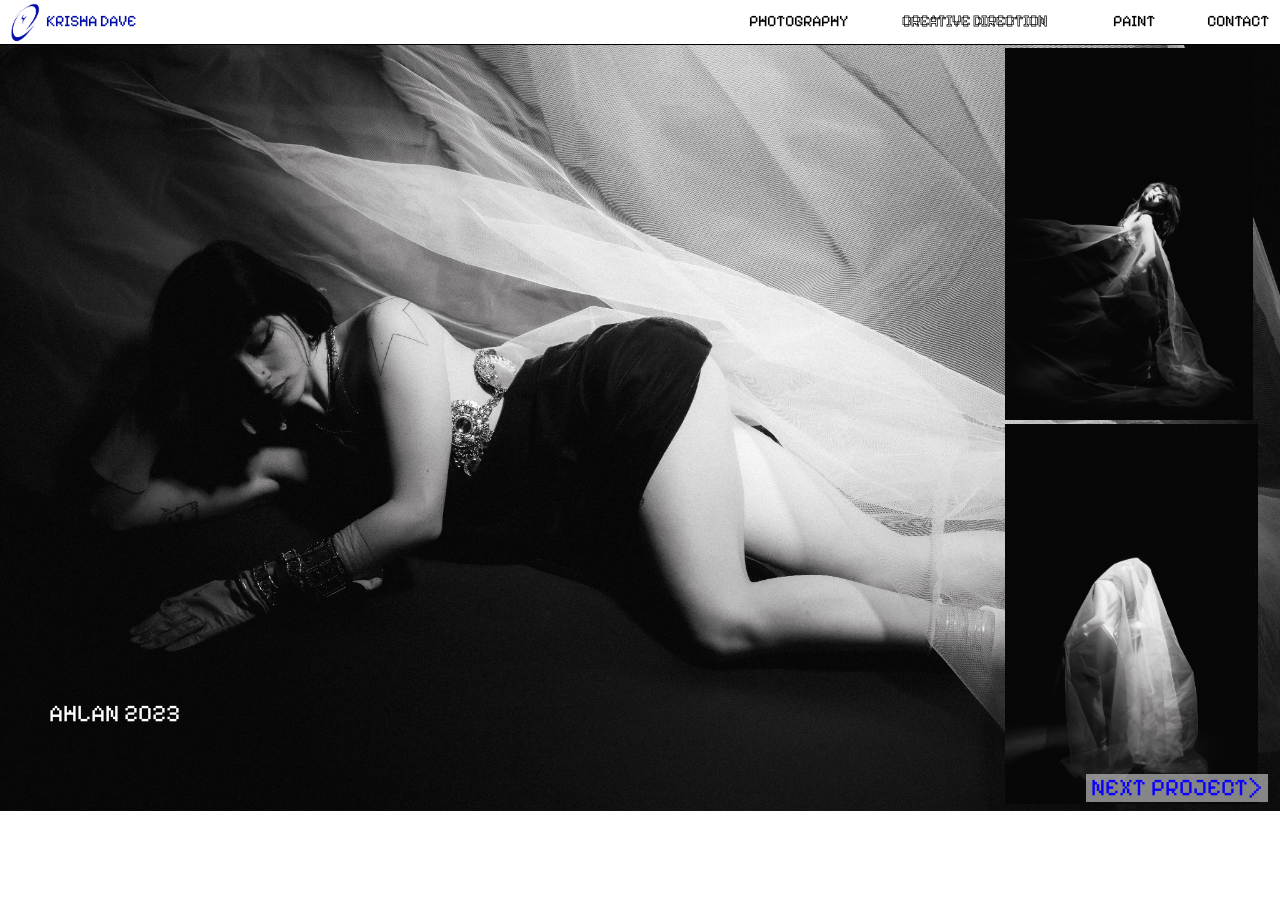
==== commit 62132530: "fixes" ====
--- a/ahlan-2023.html
+++ b/ahlan-2023.html
@@ -11,8 +11,8 @@
   <link rel="stylesheet" href="cursor.css">
   <link rel="stylesheet" href="scroll-reveal.css">
   <script src="page-sounds.js"></script>
-  <script src="scroll-reveal.js" defer></script>
-  <link rel="stylesheet" href="portfolio-pages.css">
+  <script src="scroll-reveal.js?v=2" defer></script>
+  <link rel="stylesheet" href="portfolio-pages.css?v=6">
 </head>
 <body>
   <div class="page ahlan-page">
--- a/portfolio-pages.css
+++ b/portfolio-pages.css
@@ -119,6 +119,10 @@
 .next-link {
   --fs: 24;
   --color: #0900ff;
+  display: inline-block;
+  padding: 0.08em 0.22em;
+  background: rgba(217, 217, 217, 0.6);
+  line-height: 1;
   transition: opacity 0.2s ease;
 }
 
@@ -180,6 +184,7 @@
 .cd-label-ahlan { left: calc(686 * var(--u)); top: calc(792 * var(--u)); }
 .cd-label-security { left: calc(47 * var(--u)); top: calc(1185 * var(--u)); }
 .cd-label-wardi { left: calc(684 * var(--u)); top: calc(1183 * var(--u)); }
+.creative-next { left: calc(1126 * var(--u)); top: calc(1185 * var(--u)); }
 
 .pg-01 { left: calc(28 * var(--u)); top: calc(49 * var(--u)); width: calc(368 * var(--u)); height: calc(363 * var(--u)); }
 .pg-02 { left: calc(402 * var(--u)); top: calc(49 * var(--u)); width: calc(369 * var(--u)); height: calc(363 * var(--u)); }
@@ -190,6 +195,7 @@
 .pg-07 { left: calc(843 * var(--u)); top: calc(416 * var(--u)); width: calc(411 * var(--u)); height: calc(413 * var(--u)); }
 .pg-08 { left: calc(426 * var(--u)); top: calc(416 * var(--u)); width: calc(415 * var(--u)); height: calc(412 * var(--u)); }
 .pg-09 { left: calc(917 * var(--u)); top: calc(837 * var(--u)); width: calc(360 * var(--u)); height: calc(370 * var(--u)); }
+.paint-next { left: calc(1115 * var(--u)); top: calc(1178 * var(--u)); }
 
 .pralaya-hero { left: 0; top: calc(44 * var(--u)); width: calc(1280 * var(--u)); height: calc(780 * var(--u)); }
 .pralaya-hero img { left: calc(-850.94 * var(--u)); top: calc(-112.55 * var(--u)); width: calc(2131.58 * var(--u)); height: calc(983.89 * var(--u)); }
@@ -210,6 +216,7 @@
 .wardi-03 { left: calc(37 * var(--u)); top: calc(531 * var(--u)); width: calc(280 * var(--u)); height: calc(417 * var(--u)); }
 .wardi-03 img { left: calc(-32.68 * var(--u)); top: calc(0.96 * var(--u)); width: calc(320.26 * var(--u)); height: 100%; }
 .wardi-title { left: calc(1093 * var(--u)); top: calc(1416 * var(--u)); --fs: 24; --color: #fff; }
+.wardi-next { left: calc(1086 * var(--u)); top: calc(1451 * var(--u)); }
 
 .ahlan-hero { left: 0; top: calc(44 * var(--u)); width: calc(1280 * var(--u)); height: calc(767 * var(--u)); }
 .ahlan-hero img { left: 0; top: calc(-0.46 * var(--u)); width: 100%; height: calc(853.9 * var(--u)); }
@@ -229,8 +236,8 @@
 
 .security-logo {
   position: absolute;
-  left: calc(-83 * var(--u));
-  top: calc(80.946 * var(--u));
+  left: calc(12 * var(--u));
+  top: calc(-24 * var(--u));
   width: calc(288.758 * var(--u));
   height: calc(288.758 * var(--u));
   display: flex;
@@ -258,9 +265,9 @@
 .security-09 img { left: calc(-56.68 * var(--u)); top: calc(0.13 * var(--u)); width: calc(440.76 * var(--u)); height: calc(659.72 * var(--u)); }
 .security-10 { left: calc(14 * var(--u)); top: calc(1442 * var(--u)); width: calc(423 * var(--u)); height: calc(635 * var(--u)); }
 .security-copy {
-  left: calc(16 * var(--u));
-  top: calc(395 * var(--u));
-  width: calc(325 * var(--u));
+  left: calc(32 * var(--u));
+  top: calc(204 * var(--u));
+  width: calc(285 * var(--u));
   --fs: 15;
   line-height: normal;
   white-space: normal;
@@ -345,6 +352,11 @@
   font-weight: 700;
 }
 
+.contact-next {
+  left: calc(1139 * var(--u));
+  top: calc(785 * var(--u));
+}
+
 .mobile-menu,
 .mobile-creative-reel,
 .mobile-paint-gallery {
@@ -510,6 +522,11 @@
     color: #000ca9;
   }
 
+  .mobile-menu__panel a[aria-current="page"] {
+    color: transparent;
+    -webkit-text-stroke: 0.65px #000ca9;
+  }
+
   @keyframes mobile-menu-slide-in {
     from {
       opacity: 0;
@@ -540,6 +557,15 @@
   }
 
   .creative-page > .nav {
+    display: block;
+    position: fixed;
+    top: 0;
+    left: 0;
+    width: 100vw;
+    z-index: 100;
+  }
+
+  .creative-page .mobile-menu__section--work {
     display: none;
   }
 
@@ -565,6 +591,11 @@
     background: #fff;
   }
 
+  .creative-page .mcr-site-logo,
+  .creative-page .mcr-site-name {
+    display: none;
+  }
+
   .mcr {
     position: absolute;
     overflow: hidden;
@@ -572,11 +603,18 @@
     text-decoration: none;
   }
 
-  .mcr img {
+  .mcr img,
+  .mcr video {
     display: block;
     width: 100%;
     height: 100%;
     object-fit: cover;
+  }
+
+  .mcr,
+  .mcr-label,
+  .mcr-rotated-label {
+    cursor: default;
   }
 
   .mcr-site-logo {
@@ -625,6 +663,7 @@
     color: #0900ff;
     background: rgba(217, 217, 217, 0.6);
     padding: calc(2 * var(--m)) calc(4 * var(--m));
+    cursor: pointer;
   }
 
   .mcr-rotated-label {
@@ -698,6 +737,56 @@
   .mcr-security-9 { left: calc(277 * var(--m));  top: calc(3862 * var(--m)); width: calc(118 * var(--m)); height: calc(203 * var(--m)); }
   .mcr-security-10 { left: calc(10 * var(--m));  top: calc(3870 * var(--m)); width: calc(130 * var(--m)); height: calc(195 * var(--m)); }
 
+  .mcr-security-2 img {
+    position: absolute;
+    left: -97.8%;
+    top: -76.79%;
+    width: 231.19%;
+    height: 254.31%;
+    max-width: none;
+    object-fit: fill;
+  }
+
+  .mcr-security-3 img {
+    position: absolute;
+    left: -0.24%;
+    top: 0;
+    width: 198.95%;
+    height: 100%;
+    max-width: none;
+    object-fit: fill;
+  }
+
+  .mcr-security-4 img {
+    position: absolute;
+    left: -95.71%;
+    top: 0;
+    width: 195.95%;
+    height: 100%;
+    max-width: none;
+    object-fit: fill;
+  }
+
+  .mcr-security-6 img {
+    position: absolute;
+    left: -0.07%;
+    top: -67.22%;
+    width: 100.14%;
+    height: 234.85%;
+    max-width: none;
+    object-fit: fill;
+  }
+
+  .mcr-security-9 img {
+    position: absolute;
+    left: -14.76%;
+    top: 0.02%;
+    width: 114.78%;
+    height: 100.11%;
+    max-width: none;
+    object-fit: fill;
+  }
+
   .mcr-paint-link {
     left: calc(330 * var(--m));
     top: calc(4035 * var(--m));
@@ -761,6 +850,13 @@
     font-size: 10px;
     line-height: 1.1;
     text-align: center;
+  }
+
+  .paint-page > .paint-next {
+    position: static;
+    display: inline-block;
+    margin: 0 0 0 calc(306 * var(--m));
+    font-size: 17px;
   }
 
   /* === Case study pages: flow figures vertically on mobile === */
@@ -863,7 +959,7 @@
     display: block;
     position: static;
     margin: calc(20 * var(--m)) 0 0;
-    width: 100%;
+    width: fit-content;
     color: #0900ff;
     --color: #0900ff;
     font-size: 18px;
@@ -930,8 +1026,8 @@
   }
 
   .contact-page {
-    height: calc(874 * var(--m));
-    min-height: calc(874 * var(--m));
+    height: calc(930 * var(--m));
+    min-height: calc(930 * var(--m));
     overflow: hidden;
     background: #fff;
   }
@@ -944,7 +1040,7 @@
     left: calc(-193 * var(--m));
     top: calc(82 * var(--m));
     width: calc(595 * var(--m));
-    height: calc(792 * var(--m));
+    height: calc(848 * var(--m));
     z-index: 0;
   }
 
@@ -963,23 +1059,29 @@
     height: auto;
     z-index: 5;
     color: #fff;
-    font-size: 14px;
-    line-height: normal;
+    font-size: calc(14 * var(--m));
+    line-height: 1.08;
   }
 
   .contact-info {
     left: calc(25 * var(--m));
-    top: calc(633 * var(--m));
+    top: calc(674 * var(--m));
     width: calc(352 * var(--m));
     height: auto;
     z-index: 5;
     color: #fff;
-    font-size: 15px;
-    line-height: normal;
+    font-size: calc(15 * var(--m));
+    line-height: 1.08;
     text-align: left;
   }
 
   .contact-info a {
     color: #e8e7e7;
   }
-}
+
+  .contact-next {
+    left: calc(319 * var(--m));
+    top: calc(898 * var(--m));
+    font-size: calc(17 * var(--m));
+  }
+}
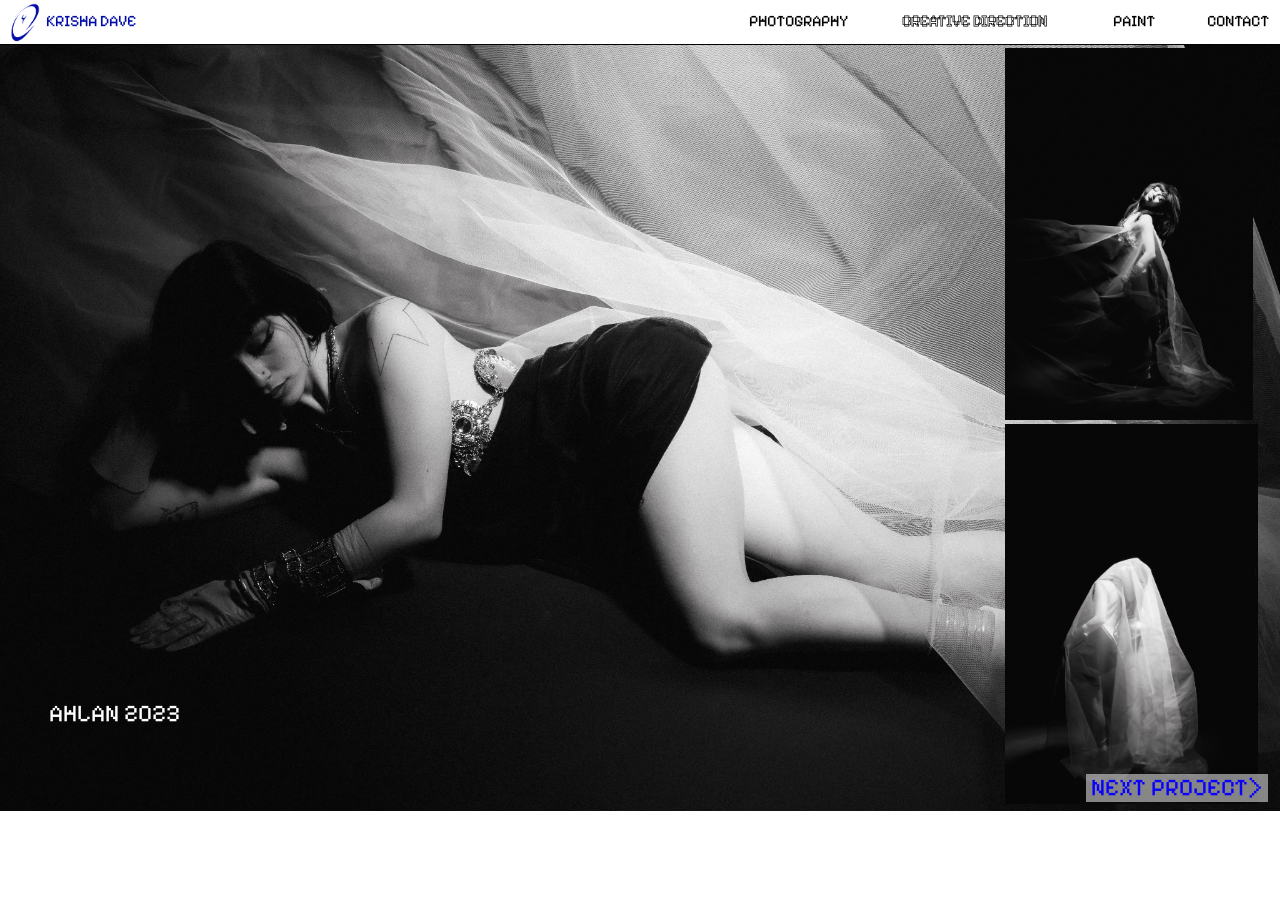
==== commit 699dccb7: "final final final" ====
--- a/ahlan-2023.html
+++ b/ahlan-2023.html
@@ -12,12 +12,12 @@
   <link rel="stylesheet" href="scroll-reveal.css">
   <script src="page-sounds.js"></script>
   <script src="scroll-reveal.js?v=2" defer></script>
-  <link rel="stylesheet" href="portfolio-pages.css?v=6">
+  <link rel="stylesheet" href="portfolio-pages.css?v=7">
 </head>
 <body>
   <div class="page ahlan-page">
     <nav class="nav" aria-label="Primary">
-      <img class="nav__logo" src="img/logo.png" alt="">
+      <img class="nav__logo" src="img-webp/logo.webp" alt="">
       <a class="nav__home" href="index.html">KRISHA DAVE</a>
       <a class="nav__photography" href="photography.html">PHOTOGRAPHY</a>
       <a class="nav__creative active" href="creative-direction.html">CREATIVE DIRECTION</a>
@@ -34,22 +34,13 @@
             <a href="paint.html">PAINT</a>
             <a href="contact.html">CONTACT</a>
           </div>
-          <div class="mobile-menu__section mobile-menu__section--work">
-            <span class="mobile-menu__eyebrow">SELECTED WORK</span>
-            <a href="pralaya-2024.html">PRALAYA 2024</a>
-            <a href="wardi-2025.html">WARDI 2025</a>
-            <a href="ahlan-2023.html">AHLAN 2023</a>
-            <a href="talisman-2026.html">TALISMAN 2026</a>
-            <a href="security-magazine-2025.html">SECURITY MAGAZINE 2025</a>
-            <a href="when-will-you-free-me-2026.html">WHEN WILL YOU FREE ME? 2026</a>
-          </div>
         </div>
       </details>
     </nav>
 
-    <div class="figure ahlan-hero"><img src="img/ahlan-hero.jpg" alt=""></div>
-    <div class="figure fill ahlan-01"><img src="img/ahlan-01.jpg" alt=""></div>
-    <div class="figure fill ahlan-02"><img src="img/ahlan-02.jpg" alt=""></div>
+    <div class="figure ahlan-hero"><img src="img-webp/ahlan-hero.webp" alt=""></div>
+    <div class="figure fill ahlan-01"><img src="img-webp/ahlan-01.webp" alt=""></div>
+    <div class="figure fill ahlan-02"><img src="img-webp/ahlan-02.webp" alt=""></div>
     <p class="text ahlan-title">AHLAN 2023</p>
     <a class="text next-link ahlan-next" href="talisman-2026.html">NEXT PROJECT&gt;</a>
   </div>
--- a/portfolio-pages.css
+++ b/portfolio-pages.css
@@ -365,7 +365,7 @@
 
 @media (max-width: 700px) {
   :root {
-    --m: calc(min(100vw, 402px) / 402);
+    --m: calc(100vw / 402);
   }
 
   html,
@@ -374,10 +374,10 @@
   }
 
   .page {
-    width: calc(402 * var(--m));
-    max-width: 402px;
+    width: 100vw;
+    max-width: none;
     min-height: 100vh;
-    margin: 0 auto;
+    margin: 0;
     overflow: visible;
   }
 
@@ -491,22 +491,6 @@
     gap: 10px;
   }
 
-  .mobile-menu__section--work {
-    padding-top: 12px;
-    border-top: 1px solid #000;
-  }
-
-  .mobile-menu__panel .mobile-menu__eyebrow {
-    position: static;
-    top: auto;
-    display: block;
-    color: #000;
-    font-size: 12px;
-    line-height: 1;
-    letter-spacing: 0;
-    white-space: normal;
-  }
-
   .mobile-menu__panel a {
     position: static;
     top: auto;
@@ -563,10 +547,6 @@
     left: 0;
     width: 100vw;
     z-index: 100;
-  }
-
-  .creative-page .mobile-menu__section--work {
-    display: none;
   }
 
   .creative-page {
@@ -1084,4 +1064,13 @@
     top: calc(898 * var(--m));
     font-size: calc(17 * var(--m));
   }
-}
+
+  @media (max-width: 480px) {
+    .contact-page {
+      --m: calc(100vw / 402);
+      width: 100vw;
+      max-width: none;
+      margin: 0;
+    }
+  }
+}
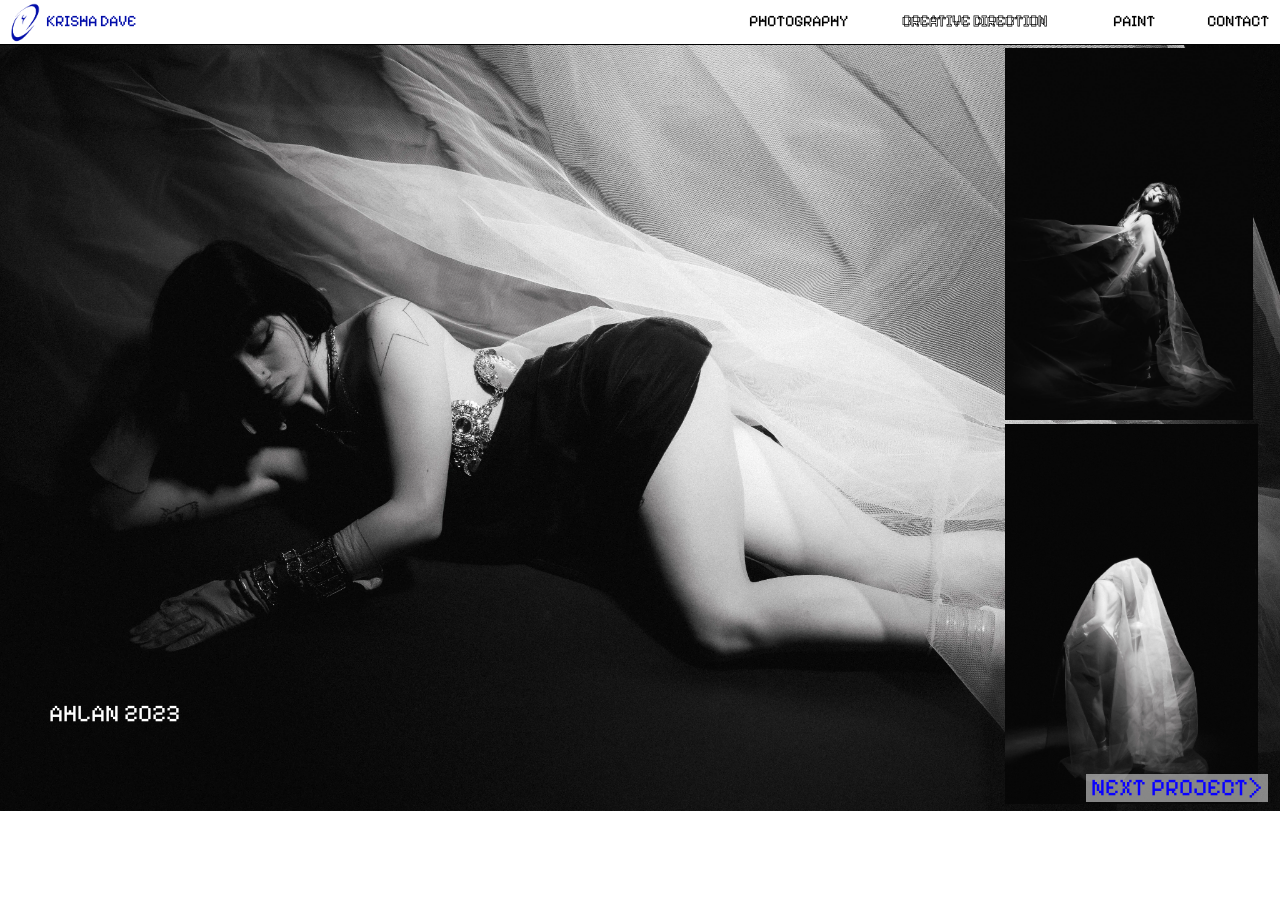
==== commit 5dca0b4d: "Security Magazine section, fx effects layer, mobile pass - Security Magazine becomes a hub page that" ====
--- a/ahlan-2023.html
+++ b/ahlan-2023.html
@@ -3,16 +3,30 @@
 <head>
   <meta charset="UTF-8">
   <meta name="viewport" content="width=device-width, initial-scale=1.0">
+  <script src="fx/prepaint.js"></script>
   <title>Krisha Dave - AHLAN 2023</title>
   <link rel="preconnect" href="https://fonts.googleapis.com">
   <link rel="preconnect" href="https://fonts.gstatic.com" crossorigin>
   <link href="https://fonts.googleapis.com/css2?family=Pixelify+Sans&display=swap" rel="stylesheet">
-  <script src="cursor-boot.js"></script>
-  <link rel="stylesheet" href="cursor.css">
-  <link rel="stylesheet" href="scroll-reveal.css">
-  <script src="page-sounds.js"></script>
-  <script src="scroll-reveal.js?v=2" defer></script>
-  <link rel="stylesheet" href="portfolio-pages.css?v=7">
+  <script src="cursor-boot.js?v=2"></script>
+  <link rel="stylesheet" href="cursor.css?v=3">
+  <link rel="stylesheet" href="scroll-reveal.css?v=2">
+  <script src="page-sounds.js?v=2"></script>
+  <script src="scroll-reveal.js?v=4" defer></script>
+  <link rel="stylesheet" href="portfolio-pages.css?v=10">
+  <!-- fx layer (see fx/README.md) -->
+  <link rel="stylesheet" href="fx/fx.css">
+  <link rel="stylesheet" href="fx/transitions.css?v=3">
+  <link rel="stylesheet" href="fx/ring.css">
+  <link rel="stylesheet" href="fx/m-shell.css">
+  <link rel="stylesheet" href="fx/m-gallery.css">
+  <script type="importmap">
+    { "imports": {
+      "three": "./vendor/three/build/three.module.min.js",
+      "three/addons/": "./vendor/three/examples/jsm/"
+    } }
+  </script>
+  <script type="module" src="fx/boot.js?v=4"></script>
 </head>
 <body>
   <div class="page ahlan-page">
@@ -44,7 +58,7 @@
     <p class="text ahlan-title">AHLAN 2023</p>
     <a class="text next-link ahlan-next" href="talisman-2026.html">NEXT PROJECT&gt;</a>
   </div>
-  <script src="mobile-menu.js"></script>
+  <script src="mobile-menu.js?v=2"></script>
   <script src="cursor.js"></script>
 </body>
 </html>
--- a/cursor.css
+++ b/cursor.css
@@ -1,18 +1,210 @@
+/*
+ * cursor.css — KRISHA cursor.
+ *
+ * 1. Fallback (no JS module / before the first mouse move): a CSS data-URI blue dot, 13px, 18px over
+ *    interactive elements. cursor-boot.js injects the same rules inline so they apply before this file.
+ * 2. Live cursor (fx/cursor-fx.js adds html.krisha-cursor-fx on the first mouse move): the native cursor
+ *    is hidden and a DOM cursor (.kcur) draws the dot, its Win98-style pointer trails, the pixel arrow and
+ *    the tooltip for the data-cursor states. Text fields keep the native text caret.
+ */
+
 @media (pointer: fine) {
-  html.krisha-custom-cursor,
-  html.krisha-custom-cursor * {
+  html.krisha-custom-cursor:not(.krisha-cursor-fx),
+  html.krisha-custom-cursor:not(.krisha-cursor-fx) * {
     cursor: url("data:image/svg+xml,%3Csvg xmlns='http://www.w3.org/2000/svg' width='13' height='13' viewBox='0 0 13 13'%3E%3Ccircle cx='6.5' cy='6.5' r='6.5' fill='%23000ca9'/%3E%3C/svg%3E") 6 6, auto !important;
   }
 
-  html.krisha-custom-cursor a,
-  html.krisha-custom-cursor button,
-  html.krisha-custom-cursor input,
-  html.krisha-custom-cursor textarea,
-  html.krisha-custom-cursor select,
-  html.krisha-custom-cursor summary,
-  html.krisha-custom-cursor label,
-  html.krisha-custom-cursor [role="button"],
-  html.krisha-custom-cursor [tabindex]:not([tabindex="-1"]) {
+  html.krisha-custom-cursor:not(.krisha-cursor-fx) a,
+  html.krisha-custom-cursor:not(.krisha-cursor-fx) button,
+  html.krisha-custom-cursor:not(.krisha-cursor-fx) input,
+  html.krisha-custom-cursor:not(.krisha-cursor-fx) textarea,
+  html.krisha-custom-cursor:not(.krisha-cursor-fx) select,
+  html.krisha-custom-cursor:not(.krisha-cursor-fx) summary,
+  html.krisha-custom-cursor:not(.krisha-cursor-fx) label,
+  html.krisha-custom-cursor:not(.krisha-cursor-fx) [role="button"],
+  html.krisha-custom-cursor:not(.krisha-cursor-fx) [tabindex]:not([tabindex="-1"]) {
     cursor: url("data:image/svg+xml,%3Csvg xmlns='http://www.w3.org/2000/svg' width='18' height='18' viewBox='0 0 18 18'%3E%3Ccircle cx='9' cy='9' r='9' fill='%23000ca9'/%3E%3C/svg%3E") 9 9, pointer !important;
   }
-}
+
+  /* ---- live follower: hide the native cursor, keep a caret in text fields ---- */
+  html.krisha-cursor-fx,
+  html.krisha-cursor-fx * {
+    cursor: none !important;
+  }
+
+  html.krisha-cursor-fx :is(
+    textarea,
+    [contenteditable]:not([contenteditable="false"]),
+    input:not([type="button"]):not([type="submit"]):not([type="reset"]):not([type="image"]):not([type="checkbox"]):not([type="radio"]):not([type="range"]):not([type="color"]):not([type="file"]):not([type="hidden"])
+  ) {
+    cursor: text !important;
+  }
+}
+
+/* ---------------------------------------------------------------- live cursor */
+/* Hard on/off everywhere: sizes switch, nothing eases or fades (a Windows cursor, not a follower). */
+.kcur {
+  --kcur-ink: var(--fx-ink, #000ca9);
+  position: fixed;
+  left: 0;
+  top: 0;
+  width: 0;
+  height: 0;
+  z-index: var(--fx-z-cursor, 110);
+  pointer-events: none;
+  opacity: 0;
+}
+
+.kcur.is-on { opacity: 1; }
+
+.kcur__main,
+.kcur__ghost {
+  position: absolute;
+  left: 0;
+  top: 0;
+  width: 0;
+  height: 0;
+  will-change: transform;
+}
+
+.kcur__body {
+  position: absolute;
+  left: 0;
+  top: 0;
+  width: 0;
+  height: 0;
+}
+
+/* Main dot: 13px (the fallback cursor's size and hotspot), 18px over interactive elements; pressed = one size
+   down. Real sizes rather than a scale, so the disc stays crisp. */
+.kcur__dot {
+  position: absolute;
+  left: -6px;
+  top: -6px;
+  width: 13px;
+  height: 13px;
+  border-radius: 50%;
+  background: var(--kcur-ink);
+}
+
+.kcur:is([data-state="link"], [data-state="view"], [data-state="play"], [data-state="close"]) .kcur__dot {
+  left: -9px;
+  top: -9px;
+  width: 18px;
+  height: 18px;
+}
+
+.kcur.is-down .kcur__dot {
+  left: -4px;
+  top: -4px;
+  width: 9px;
+  height: 9px;
+}
+
+.kcur.is-down:is([data-state="link"], [data-state="view"], [data-state="play"], [data-state="close"]) .kcur__dot {
+  left: -6px;
+  top: -6px;
+  width: 13px;
+  height: 13px;
+}
+
+.kcur:is([data-state="drag"], [data-state="text"]) .kcur__dot { visibility: hidden; }
+
+/* Pointer trails (Windows 98): ghost k = the pointer k samples ago, one fixed step smaller and lighter each.
+   The oldest is a 1px ring. fx/cursor-fx.js moves and hides them; nothing here animates. */
+.kcur__ghost i {
+  position: absolute;
+  border-radius: 50%;
+  background: var(--kcur-ink);
+}
+
+.kcur__ghost--1 i { left: -5px; top: -5px; width: 11px; height: 11px; opacity: 0.6; }
+.kcur__ghost--2 i { left: -4px; top: -4px; width: 9px; height: 9px; opacity: 0.4; }
+.kcur__ghost--3 i { left: -3px; top: -3px; width: 7px; height: 7px; opacity: 0.25; }
+.kcur__ghost--4 i { left: -3px; top: -3px; width: 7px; height: 7px; opacity: 0.4; background: none; box-shadow: inset 0 0 0 1px var(--kcur-ink); }
+
+/* Over drag the trail is made of 16px mini arrows (derived from frame 0 by cursor-fx.js), tip on the sample. */
+.kcur[data-state="drag"] .kcur__ghost i {
+  left: 0;
+  top: -1px;
+  width: 16px;
+  height: 16px;
+  border-radius: 0;
+  background: var(--kcur-mini, url("cursorImages/krisha/frame-00.png")) 0 0 / 16px 16px no-repeat;
+  box-shadow: none;
+  image-rendering: pixelated;
+}
+
+.kcur[data-state="drag"] .kcur__ghost--4 i { opacity: 0.15; }
+
+.kcur[data-state="text"] .kcur__ghost i,
+.kcur.is-still .kcur__ghost {
+  visibility: hidden;
+}
+
+/* Drag: the 32x32 six-frame pixel arrow, tip (1,2) on the hotspot, played as a step animation; it holds its
+   frame while the button is down. */
+.kcur__arrow {
+  position: absolute;
+  left: -1px;
+  top: -2px;
+  width: 32px;
+  height: 32px;
+  overflow: hidden;
+  visibility: hidden;
+}
+
+.kcur__arrow i {
+  display: block;
+  width: 192px;
+  height: 32px;
+  background-image: var(--kcur-arrow, url("cursorImages/krisha/frame-00.png"));
+  background-repeat: no-repeat;
+  background-size: 192px 32px;
+  image-rendering: pixelated;
+}
+
+.kcur.is-sprite-fallback .kcur__arrow i {
+  width: 32px;
+  background-size: 32px 32px;
+}
+
+.kcur[data-state="drag"] .kcur__arrow { visibility: visible; }
+
+.kcur[data-state="drag"]:not(.is-still):not(.is-sprite-fallback) .kcur__arrow i {
+  animation: kcur-arrow 0.6s steps(6) infinite;
+}
+
+.kcur.is-down .kcur__arrow i { animation-play-state: paused; }
+
+@keyframes kcur-arrow {
+  from { transform: translateX(0); }
+  to { transform: translateX(-192px); }
+}
+
+/* Tooltip (view / play / close): a tiny Windows tooltip down-right of the dot. cursor-fx.js adds .is-tip after
+   a short hover delay and removes it at once: no fade, no slide. */
+.kcur__tip {
+  position: absolute;
+  left: 12px;
+  top: 16px;
+  padding: 3px 4px 2px 5px;
+  border: 1px solid var(--kcur-ink);
+  background: #fff;
+  color: var(--kcur-ink);
+  font: 400 11px/1 'Pixelify Sans', monospace;
+  letter-spacing: 0.06em;
+  white-space: nowrap;
+  visibility: hidden;
+}
+
+.kcur.is-tip .kcur__tip { visibility: visible; }
+
+.kcur.is-still,
+.kcur.is-still * {
+  animation: none !important;
+}
+
+@media print {
+  .kcur { display: none !important; }
+}
--- a/scroll-reveal.css
+++ b/scroll-reveal.css
@@ -1,27 +1,33 @@
+/* scroll-reveal.js: the collage loads "interlaced" (coarse pixel blocks refining in hard steps). No fades, no slides. */
+
 @media (prefers-reduced-motion: no-preference) {
-  .reveal-media {
+  /* Held back until its turn. Opacity (not visibility) so links stay focusable and the fx layers that follow a
+     figure's opacity (fx/paint.js) agree with the DOM. No transition: it appears in one step, already pixelated. */
+  .reveal-media:not(.is-refining):not(.is-visible) {
     opacity: 0;
-    translate: 0 clamp(7px, 1.35vw, 18px);
-    filter: saturate(0.96) contrast(0.99);
-    transition:
-      opacity 980ms cubic-bezier(0.16, 1, 0.3, 1),
-      translate 1160ms cubic-bezier(0.16, 1, 0.3, 1),
-      filter 1160ms cubic-bezier(0.16, 1, 0.3, 1);
-    transition-delay: var(--reveal-delay, 0ms);
-    will-change: opacity, translate, filter;
   }
 
-  .reveal-media.is-visible {
-    opacity: 1;
-    translate: 0 0;
-    filter: none;
+  /* Arriving through a page transition: hold the collage from the very first paint, before scroll-reveal.js has run
+     (a grow transition has no cover). If the script never runs, this failsafe shows everything after 1.6s. */
+  html.fx-tx-grow :is(.photo, .photo-frame, .figure, .security-logo, .mobile-project-card__image, .mobile-paint-gallery figure):not(.reveal-media),
+  html.fx-tx-cover :is(.photo, .photo-frame, .figure, .security-logo, .mobile-project-card__image, .mobile-paint-gallery figure):not(.reveal-media) {
+    opacity: 0;
+    animation: reveal-failsafe 0s linear 1.6s forwards;
   }
 }
 
+@keyframes reveal-failsafe {
+  to { opacity: 1; }
+}
+
+/* A refining image's pixel layer: a block-resolution canvas stretched over it (the script positions and sizes it). */
+.reveal-pixels {
+  display: block;
+  pointer-events: none;
+  image-rendering: crisp-edges;
+  image-rendering: pixelated;
+}
+
 @media (prefers-reduced-motion: reduce) {
-  .reveal-media {
-    opacity: 1;
-    translate: 0 0;
-    filter: none;
-  }
+  .reveal-pixels { display: none; }
 }
--- a/portfolio-pages.css
+++ b/portfolio-pages.css
@@ -162,7 +162,8 @@
 .wardi-page { --page-h: 1489; }
 .ahlan-page { --page-h: 811; }
 .talisman-page { --page-h: 2044; }
-.security-page { --page-h: 2120; }
+.security-hub { --page-h: 860; }
+.security-issue-page { --page-h: 1530; }
 .wwyfm-page { --page-h: 1613; }
 .contact-page { --page-h: 832; }
 
@@ -175,7 +176,6 @@
 .cd-ahlan { left: calc(685 * var(--u)); top: calc(449 * var(--u)); width: calc(551 * var(--u)); height: calc(330 * var(--u)); }
 .cd-ahlan img { left: 0; top: calc(-0.2 * var(--u)); width: 100%; height: calc(367.39 * var(--u)); }
 .cd-security { left: calc(44 * var(--u)); top: calc(846 * var(--u)); width: calc(553 * var(--u)); height: calc(328 * var(--u)); }
-.cd-security img { left: calc(-41.75 * var(--u)); top: calc(-101.35 * var(--u)); width: calc(669.79 * var(--u)); height: calc(552.32 * var(--u)); }
 .cd-wardi { left: calc(681 * var(--u)); top: calc(846 * var(--u)); width: calc(551 * var(--u)); height: calc(328 * var(--u)); }
 .cd-wardi img { left: calc(0.88 * var(--u)); top: calc(-204.93 * var(--u)); width: 100%; height: calc(826.4 * var(--u)); }
 .cd-label-pralaya { left: calc(49 * var(--u)); top: calc(407 * var(--u)); }
@@ -252,18 +252,6 @@
   transform: rotate(-29.72deg);
 }
 
-.security-01 { left: calc(341 * var(--u)); top: calc(81 * var(--u)); width: calc(277 * var(--u)); height: calc(394 * var(--u)); }
-.security-02 { left: calc(3 * var(--u)); top: calc(503 * var(--u)); width: calc(1274 * var(--u)); height: calc(647 * var(--u)); }
-.security-03 { left: calc(651 * var(--u)); top: calc(81 * var(--u)); width: calc(527 * var(--u)); height: calc(395 * var(--u)); }
-.security-03 img { left: calc(-515.41 * var(--u)); top: calc(-303.32 * var(--u)); width: calc(1218.37 * var(--u)); height: calc(1004.52 * var(--u)); }
-.security-05 { left: calc(12 * var(--u)); top: calc(1150 * var(--u)); width: calc(424 * var(--u)); height: calc(282 * var(--u)); }
-.security-06 { left: calc(448 * var(--u)); top: calc(1806 * var(--u)); width: calc(423 * var(--u)); height: calc(271 * var(--u)); }
-.security-06 img { left: calc(-0.3 * var(--u)); top: calc(-182.16 * var(--u)); width: calc(423.59 * var(--u)); height: calc(636.44 * var(--u)); }
-.security-07 { left: calc(446 * var(--u)); top: calc(1150 * var(--u)); width: calc(425 * var(--u)); height: calc(637 * var(--u)); }
-.security-08 { left: calc(882 * var(--u)); top: calc(1150 * var(--u)); width: calc(385 * var(--u)); height: calc(257 * var(--u)); }
-.security-09 { left: calc(883 * var(--u)); top: calc(1418 * var(--u)); width: calc(384 * var(--u)); height: calc(659 * var(--u)); }
-.security-09 img { left: calc(-56.68 * var(--u)); top: calc(0.13 * var(--u)); width: calc(440.76 * var(--u)); height: calc(659.72 * var(--u)); }
-.security-10 { left: calc(14 * var(--u)); top: calc(1442 * var(--u)); width: calc(423 * var(--u)); height: calc(635 * var(--u)); }
 .security-copy {
   left: calc(32 * var(--u));
   top: calc(204 * var(--u));
@@ -272,7 +260,68 @@
   line-height: normal;
   white-space: normal;
 }
-.security-next { left: calc(1100 * var(--u)); top: calc(2079 * var(--u)); }
+
+/* Security hub (security-magazine-2025.html): emblem + intro, then the two issues side by side, each opening its page */
+.sec-hub__issue { position: absolute; top: calc(81 * var(--u)); height: calc(700 * var(--u)); }
+.sec-hub__issue--00 { left: calc(400 * var(--u)); width: calc(380 * var(--u)); }
+.sec-hub__issue--01 { left: calc(830 * var(--u)); width: calc(396 * var(--u)); }
+.sec-hub__cover { left: 0; top: 0; width: 100%; height: calc(540 * var(--u)); }
+.sec-hub__label { left: 0; top: calc(554 * var(--u)); --fs: 16; line-height: 1.25; }
+.sec-hub__no { color: #000ca9; }
+.sec-hub__open { left: 0; top: calc(642 * var(--u)); --fs: 20; }
+.security-hub .security-next { left: auto; right: calc(12 * var(--u)); top: calc(800 * var(--u)); }
+
+/* Security issue pages (security-issue-00/01.html): title + copy | readable cover | contents + READ, then the film */
+.sec-back { left: calc(32 * var(--u)); top: calc(66 * var(--u)); --fs: 15; --color: #0900ff; }
+.sec-back:hover { opacity: 0.7; }
+
+.sec-issue {
+  position: absolute;
+  left: 0;
+  top: 0;
+  width: calc(1280 * var(--u));
+  height: 100%;
+}
+
+.sec-issue__title {
+  left: calc(32 * var(--u));
+  top: calc(104 * var(--u));
+  margin: 0;
+  font-weight: normal;
+  --fs: 40;
+  line-height: 1.05;
+}
+.sec-issue__title > span { display: block; }
+.sec-issue__no { color: #000ca9; }
+.sec-issue__name { font-size: 0.6em; margin-top: 0.15em; }
+.sec-issue__meta { font-size: 0.375em; margin-top: 0.9em; }
+
+.sec-issue__copy {
+  left: calc(32 * var(--u));
+  top: calc(222 * var(--u));
+  width: calc(330 * var(--u));
+  --fs: 15;
+  line-height: 1.35;
+  white-space: normal;
+}
+
+.sec-issue__cover { left: calc(420 * var(--u)); top: calc(81 * var(--u)); width: calc(420 * var(--u)); height: calc(597 * var(--u)); }
+.sec-issue--01 .sec-issue__cover { width: calc(438 * var(--u)); }
+
+.sec-issue__contents { left: calc(900 * var(--u)); top: calc(81 * var(--u)); width: calc(340 * var(--u)); --fs: 15; line-height: 1.5; white-space: normal; }
+.sec-issue__contents ul { list-style: none; }
+.sec-issue__head { color: #000ca9; margin-bottom: 0.5em; }
+
+.sec-issue__hint { left: calc(900 * var(--u)); top: calc(574 * var(--u)); --fs: 13; line-height: 1.35; color: #000ca9; }
+.sec-hint-phone { display: none; }
+.sec-issue__read { left: calc(900 * var(--u)); top: calc(640 * var(--u)); border: 0; font-family: inherit; cursor: pointer; }
+.sec-issue__hint[hidden], .sec-issue__read[hidden] { display: none; }
+
+.sec-issue__filmhead { left: calc(12 * var(--u)); top: calc(716 * var(--u)); --fs: 15; color: #000ca9; }
+.sec-issue__film { left: calc(12 * var(--u)); top: calc(740 * var(--u)); width: calc(1256 * var(--u)); height: calc(706.5 * var(--u)); }
+.sec-issue__film video { display: block; width: 100%; height: 100%; object-fit: cover; }
+
+.security-issue-page .security-next { left: auto; right: calc(12 * var(--u)); top: calc(1466 * var(--u)); }
 
 .wwyfm-bg { left: calc(-350 * var(--u)); top: calc(44 * var(--u)); width: calc(1815 * var(--u)); height: calc(1650 * var(--u)); }
 .wwyfm-bg img { left: calc(-0.18 * var(--u)); top: 0; width: calc(1649.47 * var(--u)); height: 100%; }
@@ -565,7 +614,7 @@
     display: block;
     position: relative;
     width: calc(402 * var(--m));
-    height: calc(4070 * var(--m));
+    height: calc(3549 * var(--m));
     margin: 0 auto;
     overflow: hidden;
     background: #fff;
@@ -705,71 +754,16 @@
   .mcr-talisman-5 { left: calc(1 * var(--m));    top: calc(2683 * var(--m)); width: calc(143 * var(--m)); height: calc(88 * var(--m)); }
   .mcr-label-talisman { left: calc(324 * var(--m)); top: calc(2742 * var(--m)); }
 
-  /* SECURITY MAGAZINE section */
-  .mcr-security-1 { left: calc(37 * var(--m));   top: calc(2798 * var(--m)); width: calc(115 * var(--m)); height: calc(164 * var(--m)); }
-  .mcr-security-2 { left: calc(161 * var(--m));  top: calc(2798 * var(--m)); width: calc(218 * var(--m)); height: calc(164 * var(--m)); }
-  .mcr-security-3 { left: calc(10 * var(--m));   top: calc(2975 * var(--m)); width: calc(391 * var(--m)); height: calc(395 * var(--m)); }
-  .mcr-security-4 { left: calc(-2 * var(--m));   top: calc(3370 * var(--m)); width: calc(391 * var(--m)); height: calc(389 * var(--m)); }
-  .mcr-security-5 { left: calc(9 * var(--m));    top: calc(3780 * var(--m)); width: calc(131 * var(--m)); height: calc(87 * var(--m)); }
-  .mcr-security-6 { left: calc(143 * var(--m));  top: calc(3981 * var(--m)); width: calc(131 * var(--m)); height: calc(84 * var(--m)); }
-  .mcr-security-7 { left: calc(142 * var(--m));  top: calc(3780 * var(--m)); width: calc(131 * var(--m)); height: calc(196 * var(--m)); }
-  .mcr-security-8 { left: calc(276 * var(--m));  top: calc(3780 * var(--m)); width: calc(119 * var(--m)); height: calc(79 * var(--m)); }
-  .mcr-security-9 { left: calc(277 * var(--m));  top: calc(3862 * var(--m)); width: calc(118 * var(--m)); height: calc(203 * var(--m)); }
-  .mcr-security-10 { left: calc(10 * var(--m));  top: calc(3870 * var(--m)); width: calc(130 * var(--m)); height: calc(195 * var(--m)); }
-
-  .mcr-security-2 img {
-    position: absolute;
-    left: -97.8%;
-    top: -76.79%;
-    width: 231.19%;
-    height: 254.31%;
-    max-width: none;
-    object-fit: fill;
-  }
-
-  .mcr-security-3 img {
-    position: absolute;
-    left: -0.24%;
-    top: 0;
-    width: 198.95%;
-    height: 100%;
-    max-width: none;
-    object-fit: fill;
-  }
-
-  .mcr-security-4 img {
-    position: absolute;
-    left: -95.71%;
-    top: 0;
-    width: 195.95%;
-    height: 100%;
-    max-width: none;
-    object-fit: fill;
-  }
-
-  .mcr-security-6 img {
-    position: absolute;
-    left: -0.07%;
-    top: -67.22%;
-    width: 100.14%;
-    height: 234.85%;
-    max-width: none;
-    object-fit: fill;
-  }
-
-  .mcr-security-9 img {
-    position: absolute;
-    left: -14.76%;
-    top: 0.02%;
-    width: 114.78%;
-    height: 100.11%;
-    max-width: none;
-    object-fit: fill;
-  }
+  /* SECURITY MAGAZINE section: Issue 00 film, both covers, Issue 01 film */
+  .mcr-security-1  { left: calc(10 * var(--m));  top: calc(2798 * var(--m)); width: calc(382 * var(--m)); height: calc(215 * var(--m)); }
+  .mcr-security-2  { left: calc(10 * var(--m));  top: calc(3019 * var(--m)); width: calc(188 * var(--m)); height: calc(261 * var(--m)); }
+  .mcr-security-3  { left: calc(204 * var(--m)); top: calc(3019 * var(--m)); width: calc(188 * var(--m)); height: calc(261 * var(--m)); }
+  .mcr-security-4  { left: calc(10 * var(--m));  top: calc(3286 * var(--m)); width: calc(382 * var(--m)); height: calc(215 * var(--m)); }
+  .mcr-label-security { left: calc(290 * var(--m)); top: calc(3484 * var(--m)); }
 
   .mcr-paint-link {
     left: calc(330 * var(--m));
-    top: calc(4035 * var(--m));
+    top: calc(3514 * var(--m));
   }
 
   .paint-page {
@@ -989,21 +983,75 @@
     flex-direction: column;
   }
 
-  .security-page > .security-01,
-  .security-page > .security-02,
-  .security-page > .security-03,
-  .security-page > .security-05,
-  .security-page > .security-06,
-  .security-page > .security-07,
-  .security-page > .security-08,
-  .security-page > .security-09,
-  .security-page > .security-10 {
+  /* hub: the two issues side by side under the intro */
+  .sec-hub {
     order: 3;
-  }
-
-  .security-page > .next-link {
-    order: 4;
-  }
+    display: grid;
+    grid-template-columns: 1fr 1fr;
+    gap: calc(12 * var(--m));
+    margin: calc(6 * var(--m)) 0 0;
+  }
+
+  .sec-hub__issue,
+  .sec-hub__issue .figure,
+  .sec-hub__issue .text {
+    position: static;
+    inset: auto;
+    width: auto;
+    height: auto;
+  }
+
+  .sec-hub__issue { display: flex; flex-direction: column; }
+  .sec-hub__cover { display: block; position: relative !important; aspect-ratio: 0.72; margin: 0 0 calc(8 * var(--m)); }
+  .sec-hub__label { font-size: 13px; line-height: 1.3; white-space: normal; margin: 0 0 calc(8 * var(--m)); }
+  .sec-hub__open { align-self: flex-start; font-size: 15px; }
+
+  .security-page > .security-next { order: 5; }
+
+  /* issue pages */
+  .security-page > .sec-back {
+    order: 0;
+    margin: calc(14 * var(--m)) 0 0;
+    color: #0900ff;
+    font-size: 14px;
+  }
+
+  .sec-issue {
+    order: 3;
+    position: static;
+    display: flex;
+    flex-direction: column;
+    width: 100%;
+    height: auto;
+    margin: calc(14 * var(--m)) 0 0;
+  }
+
+  .sec-issue .figure,
+  .sec-issue .text {
+    position: relative;
+    inset: auto;
+    width: 100%;
+    height: auto;
+    white-space: normal;
+  }
+
+  .sec-issue__title { font-size: 34px; line-height: 1.05; margin: 0 0 calc(12 * var(--m)); }
+  .sec-issue__copy { font-size: 14px; line-height: 1.45; margin: 0 0 calc(22 * var(--m)); }
+
+  .sec-issue .sec-issue__cover {
+    width: 74%;
+    aspect-ratio: 0.703;
+    margin: 0 auto calc(14 * var(--m));
+  }
+  .sec-issue--01 .sec-issue__cover { aspect-ratio: 0.733; }
+
+  .sec-issue .sec-issue__hint { order: 1; text-align: center; font-size: 12px; margin: 0 0 calc(10 * var(--m)); }
+  .sec-hint-desk { display: none; }
+  .sec-hint-phone { display: inline; }
+  .sec-issue .sec-issue__read { order: 1; align-self: center; width: auto; font-size: 18px; margin: 0 0 calc(28 * var(--m)); }
+  .sec-issue .sec-issue__contents { order: 2; font-size: 13px; line-height: 1.5; margin: 0 0 calc(28 * var(--m)); }
+  .sec-issue .sec-issue__filmhead { order: 3; font-size: 13px; margin: 0 0 calc(6 * var(--m)); }
+  .sec-issue .sec-issue__film { order: 4; aspect-ratio: 16 / 9; }
 
   .contact-page {
     height: calc(930 * var(--m));
--- a/fx/fx.css
+++ b/fx/fx.css
@@ -0,0 +1,27 @@
+/* fx/fx.css — shared base for the effects layer (owned by fx core). Feature CSS lives in its own file. */
+
+:root {
+  --fx-ink: #000ca9;
+  --fx-ink-bright: #0900ff;
+  --fx-ease-out: cubic-bezier(0.16, 1, 0.3, 1);   /* the site's existing reveal curve */
+  --fx-ease-in-out: cubic-bezier(0.65, 0, 0.35, 1);
+
+  /* stacking contract */
+  --fx-z-overlay: 60;      /* paint focus / page overlays */
+  --fx-z-viewer: 70;       /* security flip-book viewer */
+  --fx-z-transition: 100;  /* page transition cover */
+  --fx-z-cursor: 110;      /* cursor follower */
+}
+
+.fx-canvas {
+  display: block;
+  width: 100%;
+  height: 100%;
+}
+
+/* A canvas that never eats clicks unless a feature opts in. */
+.fx-canvas--passive { pointer-events: none; }
+
+@media (prefers-reduced-motion: reduce) {
+  .fx-canvas { display: none !important; }
+}
--- a/fx/transitions.css
+++ b/fx/transitions.css
@@ -0,0 +1,92 @@
+/* fx/transitions.css — page transitions (owned by fx/transitions.js). See fx/README.md. */
+
+/* ---- Leave: Win98 zoom rectangles, then the flat white the next page opens on ----------------------------------
+   transitions.js steps the rectangles (inline left/top/width/height, whole px) and then sets .is-white. */
+.fx-tx-zoom {
+  position: fixed;
+  inset: 0;
+  z-index: var(--fx-z-transition, 100);
+  pointer-events: none;
+  overflow: hidden;
+}
+
+.fx-tx-zoom__rect {
+  position: absolute;
+  display: none;
+  box-sizing: border-box;
+  border: 1px solid var(--fx-ink, #000ca9);
+}
+
+.fx-tx-zoom.is-white {
+  background: #fff;
+}
+
+/* ---- Arrive: the same white from the very first paint (fx/prepaint.js sets html.fx-tx-cover) --------------------
+   transitions.js drops it (no fade) once the web font is ready and fires krisha:arrive in the same task; the collage
+   then loads interlaced (scroll-reveal.js). If no script ever runs, the failsafe drops it after 1.2s.
+   pointer-events: none so it can never trap a click. */
+html.fx-tx-cover::after {
+  content: '';
+  position: fixed;
+  inset: 0;
+  height: 100lvh;
+  z-index: var(--fx-z-transition, 100);
+  background: #fff;
+  pointer-events: none;
+  animation: fx-tx-release 0s linear 1.2s forwards;
+}
+
+@keyframes fx-tx-release {
+  to { visibility: hidden; }
+}
+
+@media (prefers-reduced-motion: reduce) {
+  html.fx-tx-cover::after,
+  .fx-tx-zoom { display: none !important; }
+}
+
+/* ---- Grow: a creative tile morphs into its project's hero (cross-document View Transitions) ----------------------
+   Both documents opt in; transitions.js (pageswap) and prepaint.js (pagereveal) skip every navigation except a fresh
+   grow, which they tag with the 'fx-grow' type. The old tile gets view-transition-name: fx-grow inline on click. */
+@media (prefers-reduced-motion: no-preference) {
+  @view-transition {
+    navigation: auto;
+  }
+}
+
+html:active-view-transition-type(fx-grow) .pralaya-hero,
+html:active-view-transition-type(fx-grow) .ahlan-hero,
+html:active-view-transition-type(fx-grow) .talisman-hero,
+html:active-view-transition-type(fx-grow) .wwyfm-bg,
+html:active-view-transition-type(fx-grow) .wardi-bg,
+/* the hub is also a grow source (both covers): name its hero only while arriving, never in the old document */
+html.fx-tx-grow:active-view-transition-type(fx-grow) .sec-hub__issue--00 .sec-hub__cover,
+html:active-view-transition-type(fx-grow) .sec-issue__cover {
+  view-transition-name: fx-grow;
+}
+
+/* GROW_MS = 760ms (also in transitions.js) */
+html:active-view-transition-type(fx-grow)::view-transition-group(*) {
+  animation-duration: 760ms;
+  animation-timing-function: var(--fx-ease-in-out, cubic-bezier(0.65, 0, 0.35, 1));
+}
+
+/* Tile and hero have different shapes: crop both to the morphing box instead of stretching. No cross-fade: the tile
+   holds underneath, and the arriving hero — transparent until scroll-reveal.js draws its first coarse pass (the
+   live new snapshot) — covers it and refines inside the morph. */
+html:active-view-transition-type(fx-grow)::view-transition-old(fx-grow),
+html:active-view-transition-type(fx-grow)::view-transition-new(fx-grow) {
+  width: 100%;
+  height: 100%;
+  object-fit: cover;
+  overflow: clip;
+  animation: none;
+  mix-blend-mode: normal;
+}
+
+/* The new page cuts in at once under the morph: no line-open, no fade. */
+html:active-view-transition-type(fx-grow)::view-transition-old(root),
+html:active-view-transition-type(fx-grow)::view-transition-new(root) {
+  animation: none;
+  mix-blend-mode: normal;
+}
--- a/fx/ring.css
+++ b/fx/ring.css
@@ -0,0 +1,89 @@
+/*
+ * fx/ring.css — the KRISHA ring in 3D (owner: ring). See fx/ring.js.
+ * Everything here is inert until fx/ring.js mounts (the hero host is empty, the classes are added by JS).
+ */
+
+/* ---- hero (index): centred above the nav row, over the landing video ---------------------------- */
+.fx-hero-ring {
+  position: absolute;
+  left: 50%;
+  top: 20.5vh;
+  width: 46vh;
+  height: 46vh;
+  transform: translateX(-50%);
+  pointer-events: none;          /* ring.js switches it on only while the pointer is over the ring */
+  touch-action: none;
+  user-select: none;
+  -webkit-user-select: none;
+}
+
+.fx-hero-ring > .fx-ring-canvas {
+  opacity: 0;
+  transition: opacity 1.1s var(--fx-ease-out, ease-out);
+}
+
+.fx-hero-ring.is-live > .fx-ring-canvas { opacity: 1; }
+
+/* ---- emblem (security): the canvas sits over the GIF; the GIF hides only once GL has drawn ------ */
+.security-logo > .fx-ring-canvas {
+  position: absolute;
+  inset: 0;
+  width: 100%;
+  height: 100%;
+  touch-action: none;
+}
+
+/* Above the full-width issue sections that overlap the emblem box (so the ring can be grabbed), below the
+   intro copy (z 5) and the flip-book cover peek (z 6). The host only takes pointer events over the ring. */
+.security-logo.fx-ring-live { z-index: 4; }
+
+.security-logo.fx-ring-live > img { visibility: hidden; }
+
+/* ---- nav logo: canvas overhanging the flat logo (positioned inline by ring.js) ------------------ */
+.fx-ring-nav {
+  position: absolute;
+  pointer-events: none;
+}
+
+.fx-ring-nav > .fx-ring-canvas { pointer-events: none; }
+
+.nav__logo.fx-ring-hidden { visibility: hidden; }
+
+/* ---- narrow desktop windows (no fx-phone): the static page --------------------------------------- */
+@media (max-width: 700px) {
+  html:not(.fx-phone) .fx-hero-ring { display: none; }
+}
+
+/* ---- phones (html.fx-phone, the --m layouts) ----------------------------------------------------- */
+@media (max-width: 700px) {
+  /* landing: a square stage above the nav column (nav at 40.6vh); the ring's ink spans ~13-34vh */
+  html.fx-phone .fx-hero-ring {
+    top: 8.5vh;
+    width: min(30vh, 84vw);
+    height: min(30vh, 84vw);
+    touch-action: auto;
+  }
+
+  /* the only place a phone gesture is claimed: over the ring box, once the ring is live (index never scrolls) */
+  html.fx-phone .fx-hero-ring.is-live {
+    pointer-events: auto;
+    touch-action: none;
+  }
+
+  /* security emblem: the GIF fills its 116m box on phones, so the spinning ring draws in an overhanging stage */
+  html.fx-phone .security-logo > .fx-ring-emblem {
+    position: absolute;
+    inset: -24%;
+    pointer-events: none;
+  }
+
+  html.fx-phone .security-logo.fx-ring-live { z-index: 1; }
+}
+
+@media (prefers-reduced-motion: reduce) {
+  .fx-hero-ring,
+  .fx-ring-nav,
+  .security-logo > .fx-ring-canvas { display: none !important; }
+  .security-logo.fx-ring-live > img,
+  .nav__logo.fx-ring-hidden { visibility: visible; }
+}
--- a/fx/m-shell.css
+++ b/fx/m-shell.css
@@ -0,0 +1,221 @@
+/* fx/m-shell.css — phone layer, see fx/README.md. Owned by fx/m-shell.js.
+   Everything is scoped to html.fx-phone inside the ≤700px query: desktop never matches. */
+
+@media (max-width: 700px) {
+
+  /* ---- sticky nav: overflow-x:hidden on html/body made body a scroll container and .page overflow:hidden made
+     another, so position:sticky never stuck. clip clips the same pixels without being a scroll container.
+     (Browsers without overflow:clip ignore these and keep today's layout.) ------------------------------- */
+  html.fx-phone,
+  html.fx-phone body {
+    overflow-x: clip;
+  }
+
+  html.fx-phone body > .page {
+    overflow-x: clip;
+  }
+
+  /* pages whose .page clipped both axes (photography's plain .page, contact, creative): same clip, no scroller */
+  html.fx-phone body > .page:not([class*="-page"]),
+  html.fx-phone body > .page.contact-page,
+  html.fx-phone body > .page.creative-page {
+    overflow: clip;
+  }
+
+  /* photography's own stylesheet keeps its nav absolute: pin it like every other page (creative stays fixed) */
+  html.fx-phone body > .page:not(.creative-page) > .nav {
+    position: sticky;
+    top: 0;
+  }
+
+  /* ---- shared overlay: zoom rects, sparkles, tooltip. Never eats a touch. -------------------------------- */
+  html.fx-phone .fx-m-layer {
+    position: fixed;
+    inset: 0;
+    z-index: 95;               /* phone overlay band: viewers 90 < overlays 95 < KRISHA.EXE dialog 96 < leave 100 */
+    pointer-events: none;
+    overflow: hidden;
+  }
+
+  /* the menu's own rects live inside the menu (above its panel, inside the nav's stacking context) */
+  html.fx-phone .fx-m-layer--menu {
+    z-index: 86;
+  }
+
+  html.fx-phone .fx-m-rect {
+    position: absolute;
+    display: none;
+    box-sizing: border-box;
+    border: 1px solid var(--fx-ink, #000ca9);
+    pointer-events: none;
+  }
+
+  /* ---- MENU: the panel cuts in (no slide, no fade); items land interlaced ------------------------------- */
+  html.fx-phone.fx-m-shell .mobile-menu[open] .mobile-menu__panel,
+  html.fx-phone.fx-m-shell .mobile-menu.is-closing .mobile-menu__panel {
+    animation: none;
+  }
+
+  html.fx-phone .mobile-menu.fx-m-opening .mobile-menu__panel,
+  html.fx-phone .mobile-menu.fx-m-gone .mobile-menu__panel,
+  html.fx-phone .mobile-menu__panel a.fx-m-wait {
+    visibility: hidden;
+  }
+
+  /* interlaced scanlines: every 4th line, then every 2nd, then whole */
+  html.fx-phone .mobile-menu__panel a.fx-m-il1,
+  html.fx-phone .mobile-menu.fx-m-out2 .mobile-menu__panel {
+    -webkit-mask-image: repeating-linear-gradient(to bottom, #000 0 1px, transparent 1px 4px);
+    mask-image: repeating-linear-gradient(to bottom, #000 0 1px, transparent 1px 4px);
+  }
+
+  html.fx-phone .mobile-menu__panel a.fx-m-il2,
+  html.fx-phone .mobile-menu.fx-m-out1 .mobile-menu__panel {
+    -webkit-mask-image: repeating-linear-gradient(to bottom, #000 0 1px, transparent 1px 2px);
+    mask-image: repeating-linear-gradient(to bottom, #000 0 1px, transparent 1px 2px);
+  }
+
+  /* pixel sparkle at the end of a landed item: l (7px star) then s (3px plus), white heart, KRISHA ink */
+  html.fx-phone .fx-m-spk {
+    --i: var(--fx-ink, #000ca9);
+    position: absolute;
+    width: 2px;
+    height: 2px;
+    margin: -1px 0 0 -1px;
+    background: #fff;
+    visibility: hidden;
+  }
+
+  html.fx-phone .fx-m-spk.is-s,
+  html.fx-phone .fx-m-spk.is-l { visibility: visible; }
+
+  html.fx-phone .fx-m-spk.is-s {
+    box-shadow: 0 -2px var(--i), 0 2px var(--i), -2px 0 var(--i), 2px 0 var(--i);
+  }
+
+  html.fx-phone .fx-m-spk.is-l {
+    box-shadow:
+      0 -2px var(--i), 0 2px var(--i), -2px 0 var(--i), 2px 0 var(--i),
+      0 -4px var(--i), 0 4px var(--i), -4px 0 var(--i), 4px 0 var(--i),
+      0 -6px var(--i), 0 6px var(--i), -6px 0 var(--i), 6px 0 var(--i),
+      -2px -2px var(--i), 2px -2px var(--i), -2px 2px var(--i), 2px 2px var(--i);
+  }
+
+  /* XP progress blocks under a pressed item (fills from krisha:prefetch) */
+  html.fx-phone.fx-m-shell .mobile-menu__panel a {
+    position: relative;
+  }
+
+  html.fx-phone .fx-m-bar {
+    position: absolute;
+    left: 0;
+    top: calc(100% + 3px);
+    height: 3px;
+    pointer-events: none;
+  }
+
+  html.fx-phone .fx-m-bar__fill {
+    position: absolute;      /* it is a span inside .nav: undo the nav word placement (.nav span) */
+    left: 0;
+    top: 0;
+    display: block;
+    width: 0;
+    height: 100%;
+    background: repeating-linear-gradient(to right, var(--fx-ink, #000ca9) 0 6px, transparent 6px 8px);
+  }
+
+  /* ---- scroll progress: XP blocks along the bottom edge of the sticky nav --------------------------------- */
+  html.fx-phone .fx-m-prog {
+    position: absolute;
+    left: calc(18 * var(--m, 1px));
+    right: calc(18 * var(--m, 1px));
+    bottom: 2px;
+    height: 3px;
+    pointer-events: none;
+  }
+
+  html.fx-phone .fx-m-prog.is-off,
+  html.fx-phone[data-fx-modal] .fx-m-prog,
+  html.fx-phone[data-fx-modal] .fx-m-layer:not(.fx-m-layer--menu) { display: none; }
+
+  html.fx-phone .fx-m-prog__fill {
+    width: 0;
+    height: 100%;
+    background: repeating-linear-gradient(to right, var(--fx-ink, #000ca9) 0 6px, transparent 6px 8px);
+  }
+
+  /* ---- touch: no grey tap flash (the zoom-rect burst is the feedback); no OS callout on page links -------- */
+  html.fx-phone.fx-m-shell.fx-motion a,
+  html.fx-phone.fx-m-shell.fx-motion summary {
+    -webkit-tap-highlight-color: transparent;
+  }
+
+  html.fx-phone.fx-m-shell a[href$=".html"]:not([href^="http"]) {
+    -webkit-touch-callout: none;
+    -webkit-user-select: none;
+    user-select: none;
+  }
+
+  /* Win-style tooltip: white box, 1px ink border, hard offset shadow, Pixelify */
+  html.fx-phone .fx-m-tip {
+    position: absolute;
+    display: none;
+    max-width: calc(100vw - 16px);
+    box-sizing: border-box;
+    padding: 4px 7px 3px;
+    background: #fff;
+    border: 1px solid var(--fx-ink, #000ca9);
+    box-shadow: 2px 2px 0 var(--fx-ink, #000ca9);
+    color: var(--fx-ink, #000ca9);
+    font-family: 'Pixelify Sans', sans-serif;
+    font-size: 13px;
+    line-height: 1.1;
+    letter-spacing: 0.02em;
+    white-space: nowrap;
+    overflow: hidden;
+    text-overflow: ellipsis;
+    pointer-events: none;
+  }
+
+  /* ---- landing: MS-Paint marching-ants selection around a tapped nav word -------------------------------- */
+  html.fx-phone .fx-m-ants {
+    position: fixed;
+    z-index: 95;               /* under a leave's zoom rects and white (100) */
+    box-sizing: border-box;
+    pointer-events: none;
+    background-image:
+      linear-gradient(to right, #fff 50%, var(--fx-ink, #000ca9) 0),
+      linear-gradient(to right, #fff 50%, var(--fx-ink, #000ca9) 0),
+      linear-gradient(to bottom, #fff 50%, var(--fx-ink, #000ca9) 0),
+      linear-gradient(to bottom, #fff 50%, var(--fx-ink, #000ca9) 0);
+    background-size: 8px 1px, 8px 1px, 1px 8px, 1px 8px;
+    background-repeat: repeat-x, repeat-x, repeat-y, repeat-y;
+    background-position: 0 0, 0 100%, 0 0, 100% 0;
+    animation: fx-m-ants 0.32s steps(4) infinite;
+  }
+
+  @keyframes fx-m-ants {
+    to { background-position: 8px 0, -8px 100%, 0 -8px, 100% 8px; }
+  }
+
+  /* 5px handles at the corners and mid-edges, white with an ink rim */
+  html.fx-phone .fx-m-ants i {
+    position: absolute;
+    width: 5px;
+    height: 5px;
+    box-sizing: border-box;
+    background: #fff;
+    border: 1px solid var(--fx-ink, #000ca9);
+  }
+
+  html.fx-phone .fx-m-ants i:nth-child(1) { left: -2px; top: -2px; }
+  html.fx-phone .fx-m-ants i:nth-child(2) { right: -2px; top: -2px; }
+  html.fx-phone .fx-m-ants i:nth-child(3) { left: -2px; bottom: -2px; }
+  html.fx-phone .fx-m-ants i:nth-child(4) { right: -2px; bottom: -2px; }
+
+  @media (prefers-reduced-motion: reduce) {
+    html.fx-phone .fx-m-ants { animation: none; }
+    html.fx-phone .fx-m-layer .fx-m-rect,
+    html.fx-phone .fx-m-spk { display: none !important; }
+  }
+}
--- a/fx/m-gallery.css
+++ b/fx/m-gallery.css
@@ -0,0 +1,249 @@
+/* fx/m-gallery.css — phone layer (fx/m-gallery.js): VIEWER.EXE, magnifier loupe, project readout, contact.
+   Everything is scoped to html.fx-phone (and .fxg-on = the module mounted). Desktop never matches. */
+
+/* ---- the images: no OS callout / selection / drag, so the long-press is ours */
+html.fx-phone.fxg-on .page :is(.photo, .photo-frame, .figure, .contact-portrait),
+html.fx-phone.fxg-on .page :is(.photo, .photo-frame, .figure, .contact-portrait) img {
+  -webkit-touch-callout: none;
+  -webkit-user-select: none;
+  user-select: none;
+  -webkit-user-drag: none;
+  -webkit-tap-highlight-color: transparent;
+}
+
+/* ---- Win98 zoom rectangles (open / close / loupe) */
+.fxg-rects {
+  position: fixed;
+  inset: 0;
+  z-index: 95;
+  pointer-events: none;
+  overflow: hidden;
+}
+.fxg-rects__r {
+  position: absolute;
+  display: none;
+  box-sizing: border-box;
+  border: 1px solid var(--fx-ink, #000ca9);
+}
+
+/* ---- VIEWER.EXE: full screen, above the sticky phone nav (z 80), below transitions (100) */
+html.fxg-lock,
+html.fxg-lock body {
+  overflow: hidden;
+}
+
+.fxg-viewer {
+  position: fixed;
+  inset: 0;
+  z-index: 90;
+  display: flex;
+  flex-direction: column;
+  background: #fff;
+  color: var(--fx-ink, #000ca9);
+  font-family: 'Pixelify Sans', sans-serif;
+  touch-action: none;
+  overscroll-behavior: contain;
+  -webkit-user-select: none;
+  user-select: none;
+  -webkit-tap-highlight-color: transparent;
+}
+.fxg-viewer.is-measuring {
+  visibility: hidden;
+}
+
+.fxg-bar {
+  flex: none;
+  display: flex;
+  align-items: center;
+  justify-content: space-between;
+  gap: 12px;
+  box-sizing: border-box;
+  padding: 0 calc(18 * var(--m, 1px));
+  font-size: 15px;
+  line-height: 1;
+  white-space: nowrap;
+}
+.fxg-bar--top {
+  height: calc(56px + env(safe-area-inset-top, 0px));
+  padding-top: env(safe-area-inset-top, 0px);
+}
+.fxg-bar--bottom {
+  height: calc(60px + env(safe-area-inset-bottom, 0px));
+  padding-bottom: env(safe-area-inset-bottom, 0px);
+}
+.fxg-label {
+  overflow: hidden;
+  text-overflow: clip;
+}
+.fxg-count {
+  flex: none;
+  font-variant-numeric: tabular-nums;
+}
+
+.fxg-btn {
+  font: inherit;
+  font-size: 15px;
+  color: inherit;
+  background: #fff;
+  border: 1px solid var(--fx-ink, #000ca9);
+  box-shadow: 2px 2px 0 var(--fx-ink, #000ca9);
+  border-radius: 0;
+  min-width: 44px;
+  height: 34px;
+  padding: 0 10px;
+  -webkit-tap-highlight-color: transparent;
+}
+.fxg-btn:focus {
+  outline: none;
+}
+.fxg-btn:focus-visible {
+  outline: 1px dotted var(--fx-ink, #000ca9);   /* the Win98 focus rectangle */
+  outline-offset: -5px;
+}
+.fxg-btn:active {
+  transform: translate(2px, 2px);
+  box-shadow: none;
+}
+.fxg-btn[hidden] {
+  visibility: hidden;
+  display: inline-block;
+}
+.fxg-close {
+  min-width: 96px;
+}
+
+.fxg-stage {
+  position: relative;
+  flex: 1 1 auto;
+  overflow: hidden;
+  touch-action: none;
+}
+.fxg-pic {
+  position: absolute;
+  overflow: hidden;
+  transform-origin: 50% 50%;
+  background: #fff;
+}
+.fxg-media {
+  position: absolute;
+  display: block;
+  max-width: none;
+  pointer-events: none;
+  -webkit-user-drag: none;
+}
+.fxg-viewer.is-zoomed .fxg-media {
+  image-rendering: pixelated;
+}
+.fxg-viewer.is-leaving .fxg-bar {
+  visibility: hidden;
+}
+
+/* zoom level tag, Win style */
+.fxg-zoom {
+  position: absolute;
+  z-index: 2;
+  top: 6px;
+  left: 50%;
+  translate: -50% 0;
+  padding: 2px 5px 1px;
+  font-size: 11px;
+  line-height: 1;
+  color: #fff;
+  background: var(--fx-ink, #000ca9);
+  pointer-events: none;
+}
+.fxg-zoom[hidden] { display: none; }
+
+/* ---- MS-Paint magnifier */
+.fxg-loupe {
+  position: fixed;
+  z-index: 92;
+  width: 132px;
+  height: 132px;
+  box-sizing: content-box;
+  border: 1px solid var(--fx-ink, #000ca9);
+  box-shadow: 3px 3px 0 var(--fx-ink, #000ca9);
+  background: #fff;
+  pointer-events: none;
+}
+.fxg-loupe__c {
+  display: block;
+  width: 132px;
+  height: 132px;
+  image-rendering: pixelated;
+}
+.fxg-loupe__tag {
+  position: absolute;
+  left: -1px;
+  top: -1px;
+  padding: 2px 4px 1px;
+  font-family: 'Pixelify Sans', sans-serif;
+  font-size: 10px;
+  line-height: 1;
+  color: #fff;
+  background: var(--fx-ink, #000ca9);
+}
+
+/* ---- Win tooltip (contact) */
+.fxg-tip {
+  position: absolute;
+  z-index: 85;
+  display: flex;
+  align-items: center;
+  gap: 10px;
+  padding: 6px 8px 5px;
+  background: #fff;
+  border: 1px solid var(--fx-ink, #000ca9);
+  box-shadow: 2px 2px 0 var(--fx-ink, #000ca9);
+  font-family: 'Pixelify Sans', sans-serif;
+  font-size: 12px;
+  line-height: 1;
+  color: var(--fx-ink, #000ca9);
+  white-space: nowrap;
+}
+.fxg-tip__send {
+  color: #0900ff;
+  text-decoration: none;
+  padding: 6px 2px;
+  margin: -6px 0;
+}
+
+/* ---- contact portrait: a card once tilt is on (transform + shadow set by JS in hard steps) */
+html.fx-phone .contact-portrait.fxg-tilt {
+  transform-origin: 50% 40%;
+  will-change: transform;
+}
+
+/* ---- project pages: a status bar at the bottom of the screen (fixed copy of the title + readout) that hands over to
+   the real title when it scrolls up into place. JS toggles .is-on and copies the title's type and box. */
+.fxg-status {
+  position: fixed;
+  bottom: 0;
+  z-index: 7;
+  display: none;
+  box-sizing: border-box;
+  padding: 8px 0 calc(8px + env(safe-area-inset-bottom, 0px));
+  background: #fff;
+  font-family: 'Pixelify Sans', sans-serif;
+  white-space: normal;
+  text-align: left;
+  pointer-events: none;
+}
+html.fx-phone .fxg-status.is-on {
+  display: block;
+}
+html:not(.fx-phone) .fxg-status {
+  display: none !important;
+}
+
+.fxg-readout {
+  display: inline-block;
+  margin-left: 1ch;
+  white-space: nowrap;
+  color: var(--fx-ink, #000ca9);
+  font-variant-numeric: tabular-nums;
+}
+.fxg-readout.is-step {
+  color: #fff;
+  background: var(--fx-ink, #000ca9);
+}
